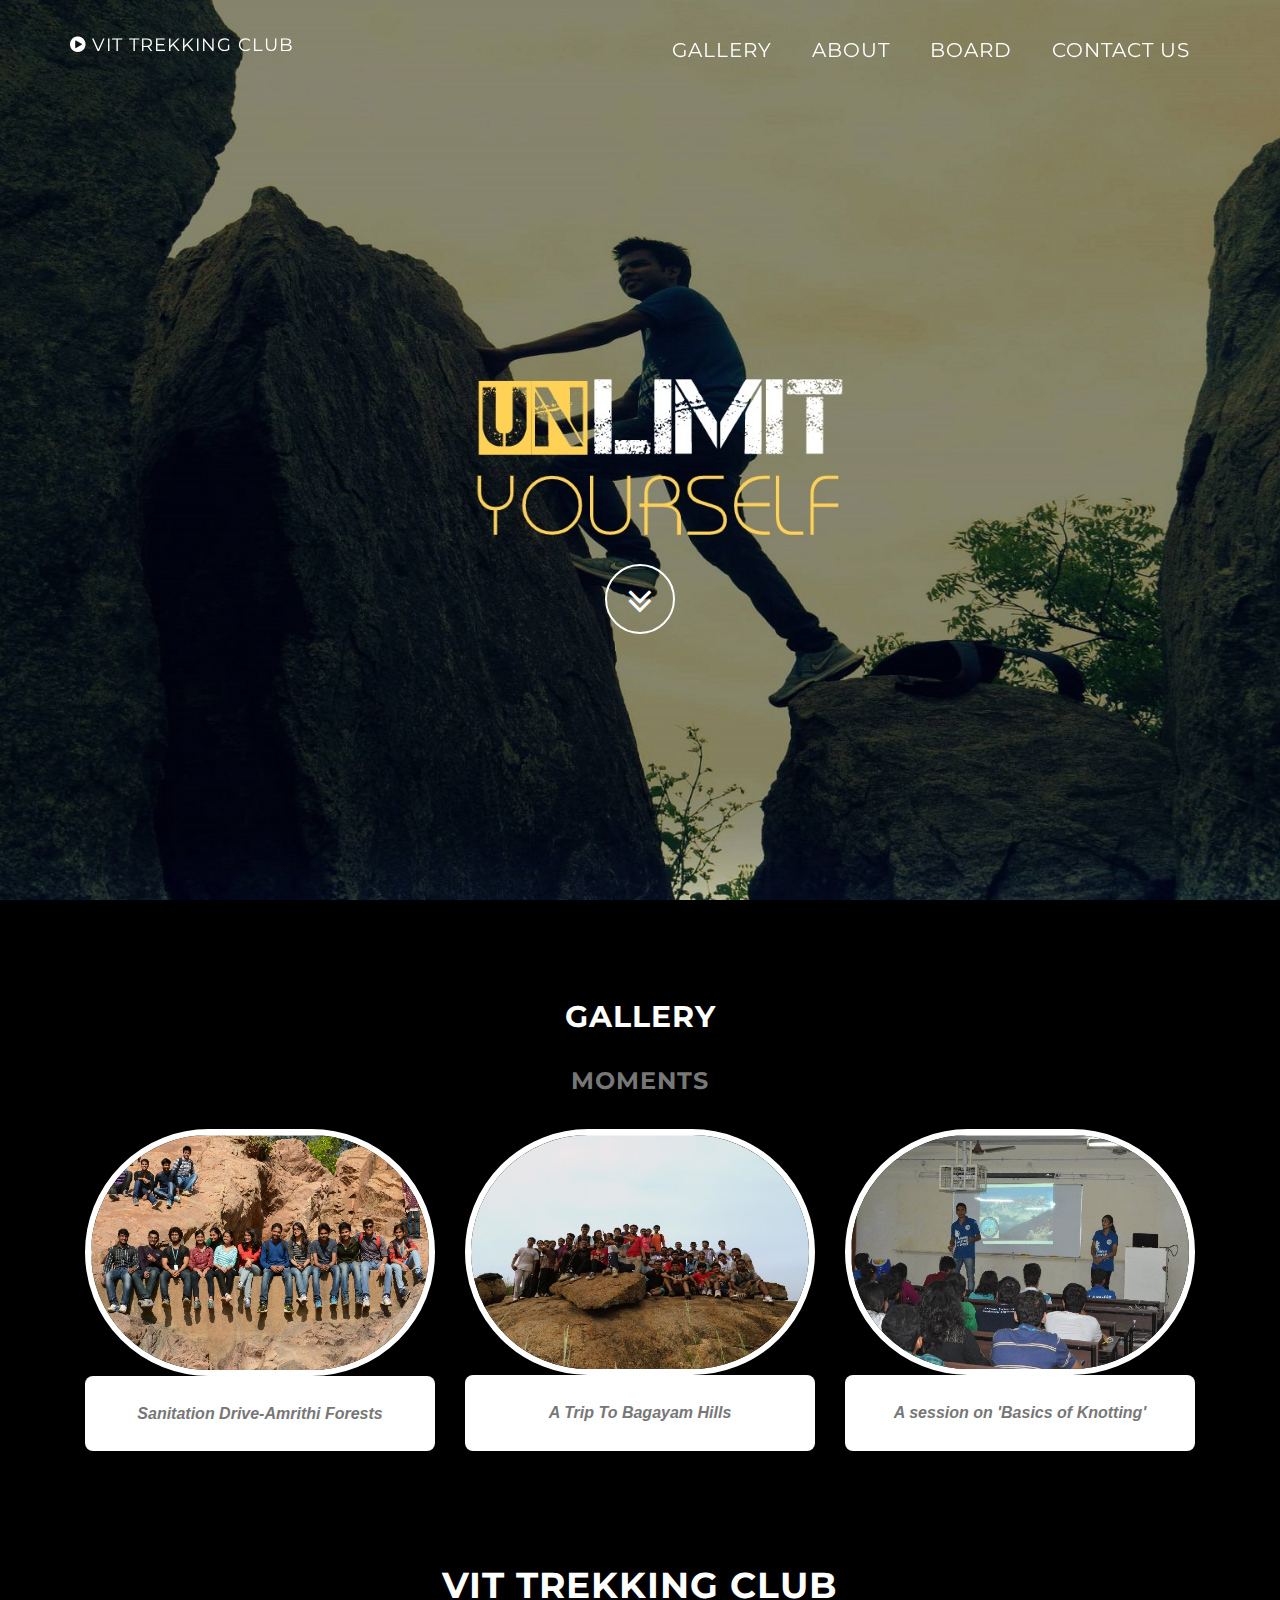
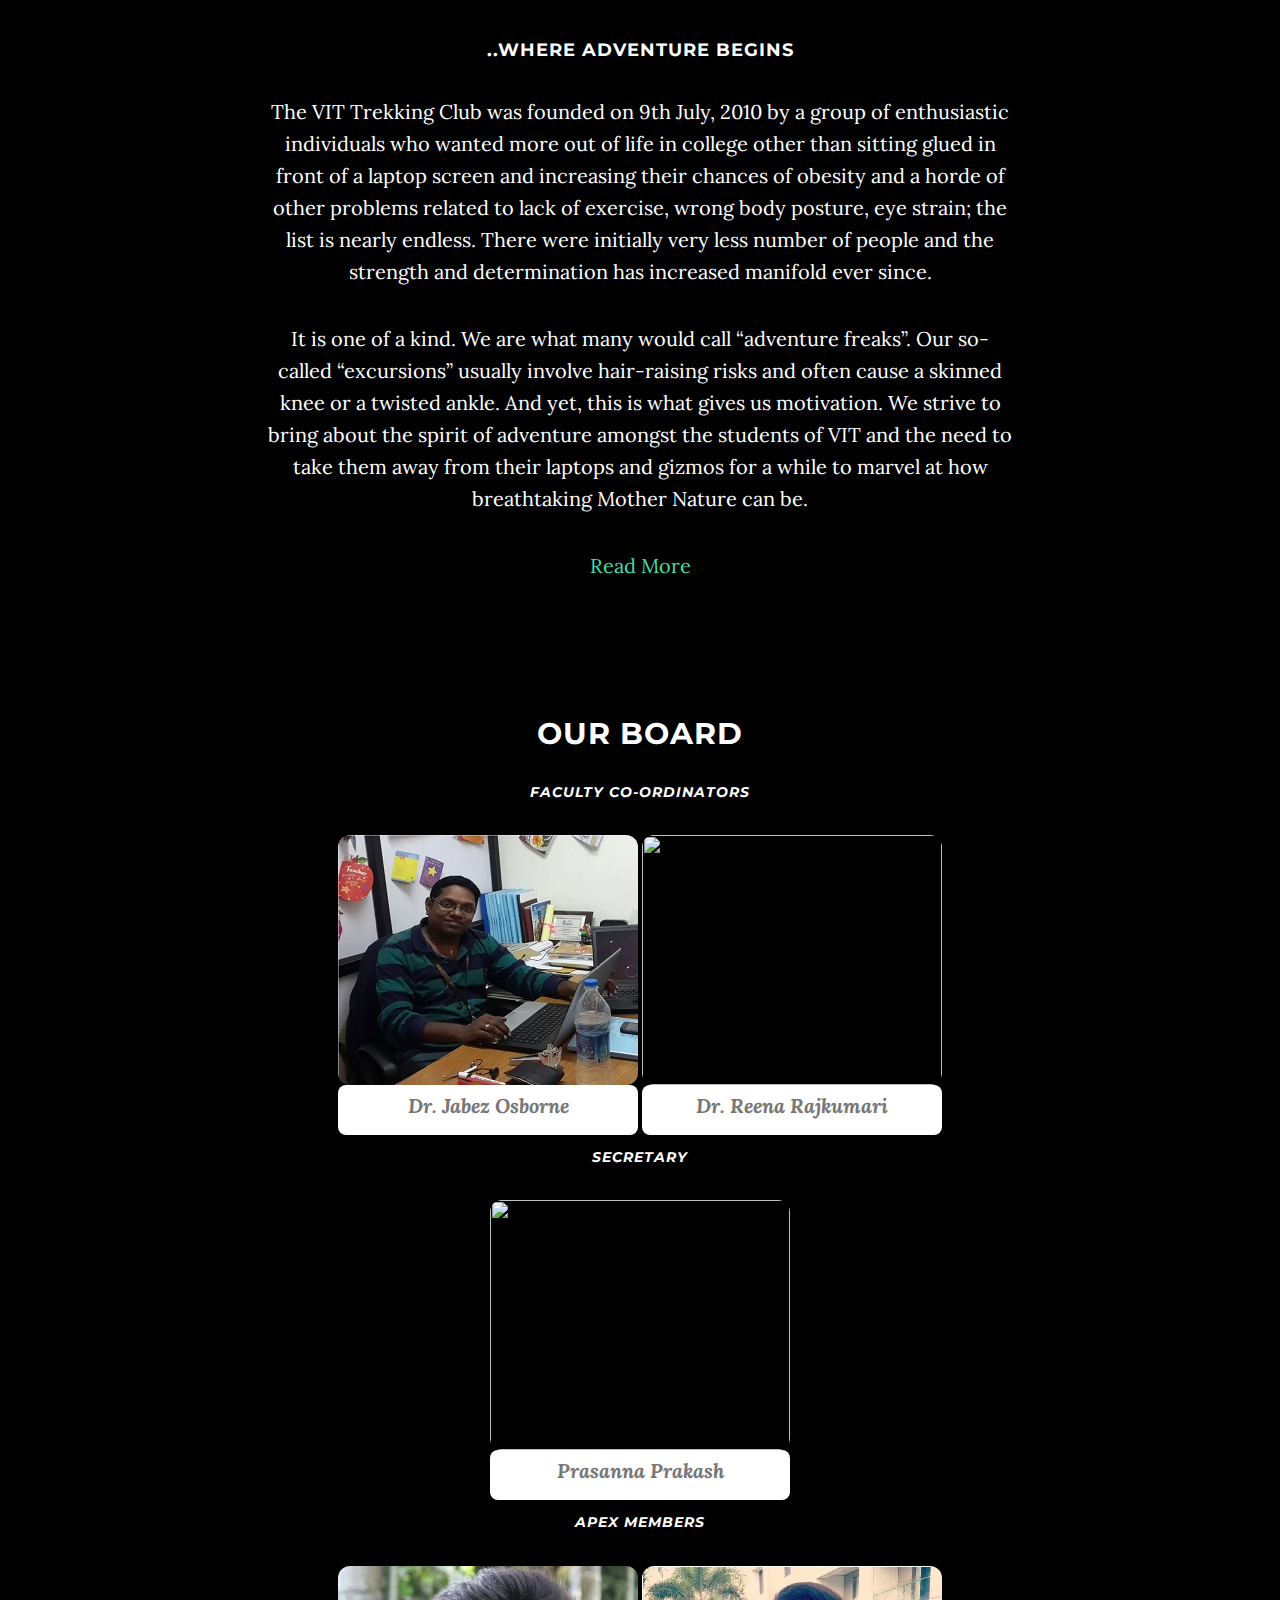
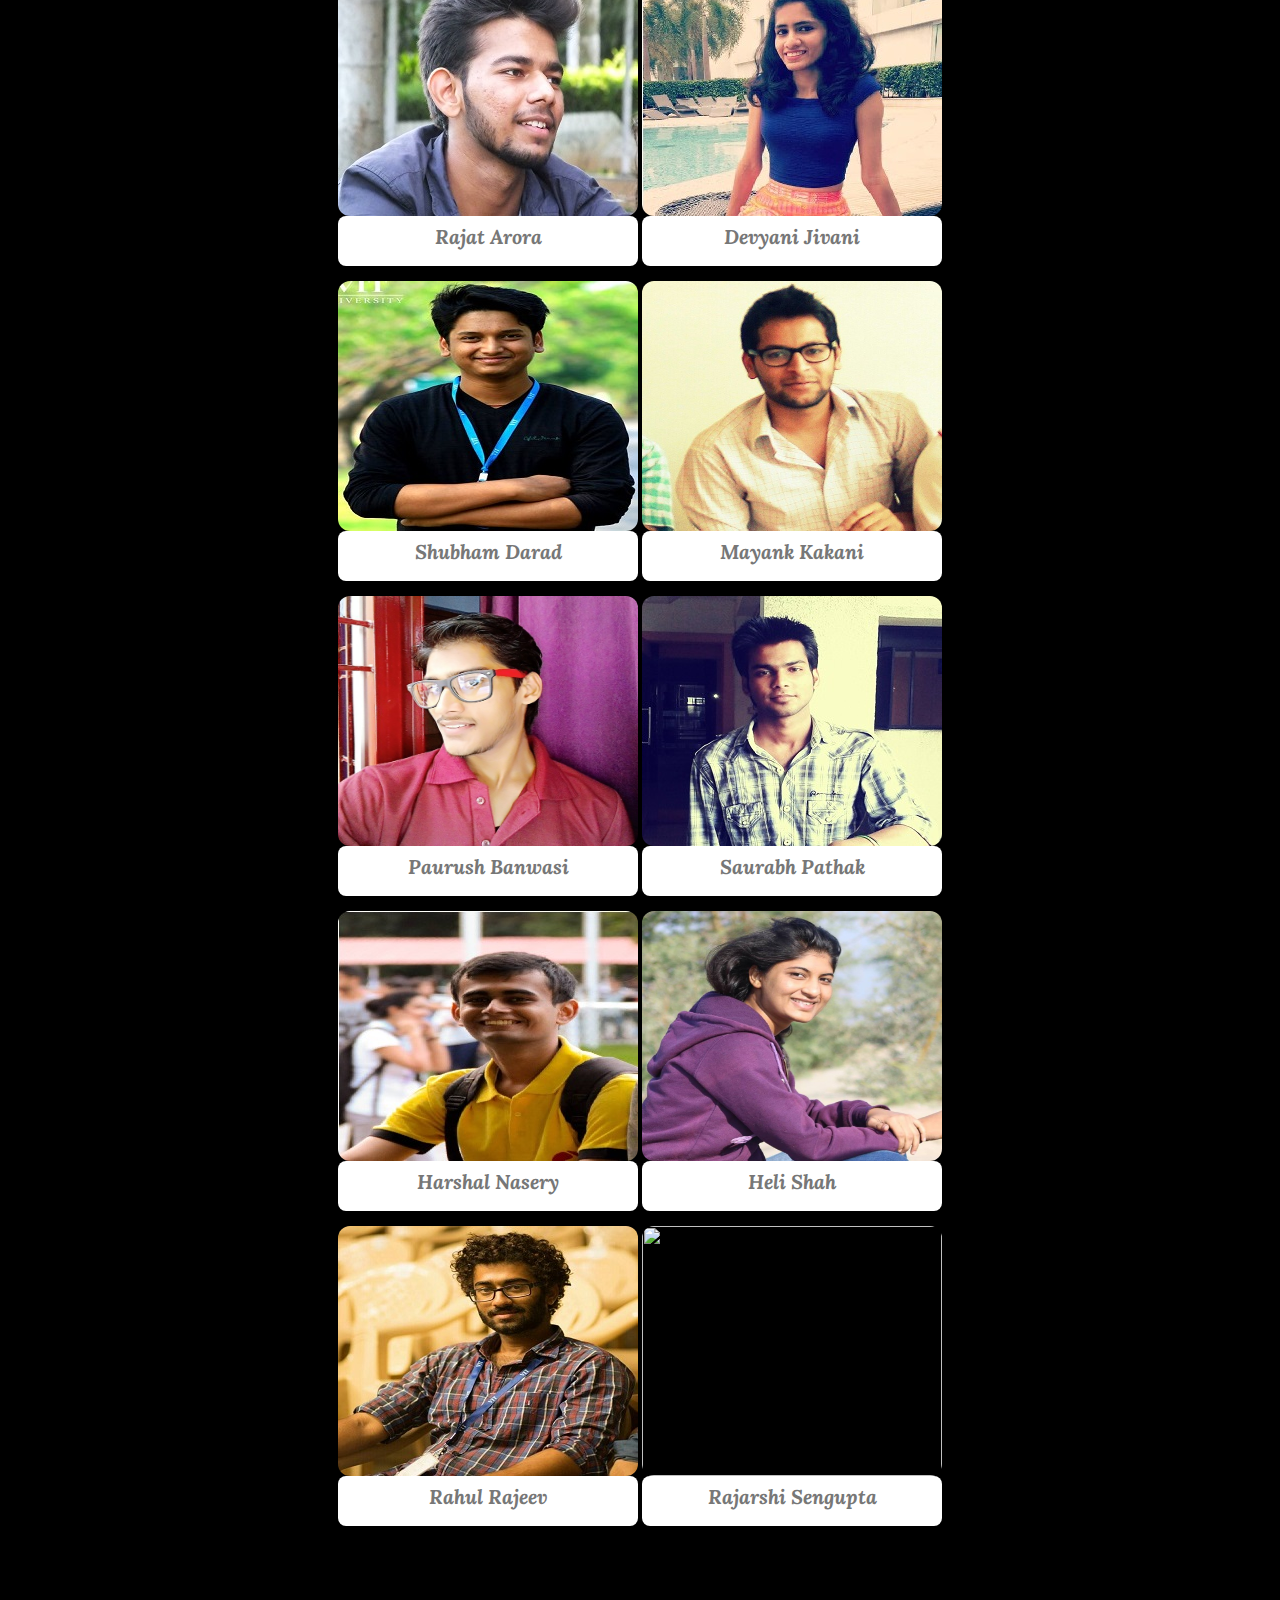
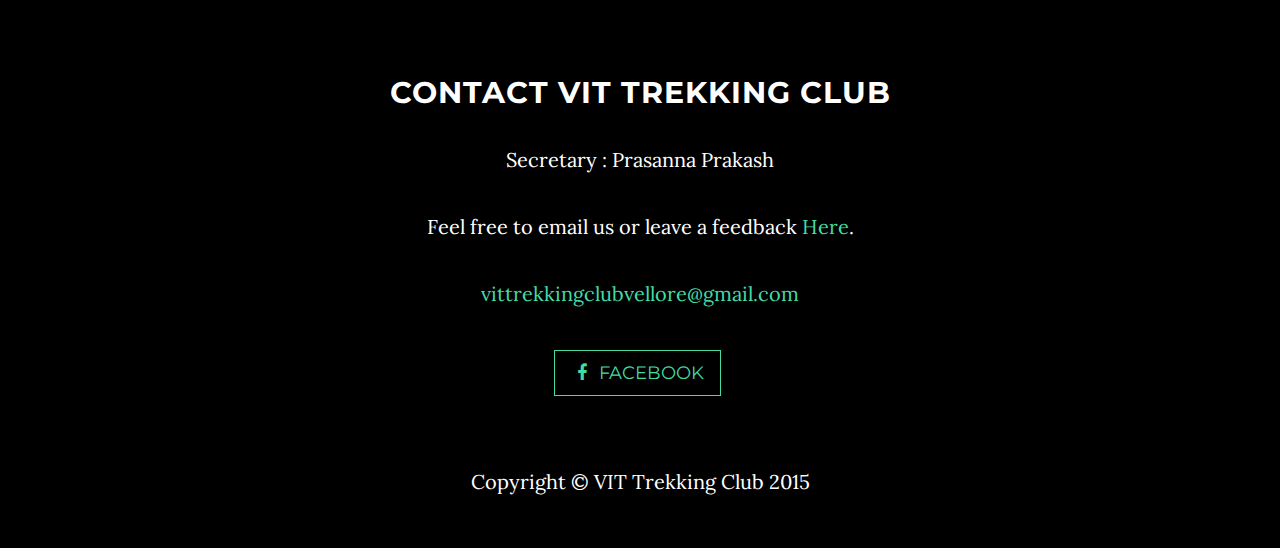
==== index.html @ b9c59d0a "removed cincopa added gallery.html" ====
<!DOCTYPE html>
                    <html lang="en">

                        <head>

                            <meta charset="utf-8">
                            <meta http-equiv="X-UA-Compatible" content="IE=edge">
                            <meta name="viewport" content="width=device-width, initial-scale=1">
                            <meta name="description" content="">
                            <meta name="author" content="Harshit Vaish">

                            <title>VIT Trekking Club</title>
                            <link rel="shortcut icon" href="/img/trek_icon.jpg">

                            <!-- Bootstrap Core CSS -->
                            <link href="css/bootstrap.min.css" rel="stylesheet">

                            <!-- Custom CSS -->
                            <link href="css/style.css" rel="stylesheet">
                            

                            <!-- Custom Fonts -->
                            <link href="font-awesome/css/font-awesome.min.css" rel="stylesheet" type="text/css">
                            <link href="http://fonts.googleapis.com/css?family=Lora:400,700,400italic,700italic" rel="stylesheet" type="text/css">
                            <link href="http://fonts.googleapis.com/css?family=Montserrat:400,700" rel="stylesheet" type="text/css">

                        </head>

                        <body id="page-top" data-spy="scroll" data-target="navbar-fixed-top">

                            <!-- Navigation -->
                            <nav class="navbar navbar-custom navbar-fixed-top" role="navigation">
                                <div class="container">
                                    <div class="navbar-header">
                                        <button type="button" class="navbar-toggle" data-toggle="collapse" data-target=".navbar-main-collapse">
                                            <i class="fa fa-bars"></i>
                                        </button>
                                        <a class="navbar-brand page-scroll" href="#page-top">
                                            <i class="fa fa-play-circle"></i>  <span class="light">VIT Trekking Club</span>
                                        </a>
                                    </div>

                                    <!-- Collect the nav links, forms, and other content for toggling -->
                                    <div class="collapse navbar-collapse navbar-right navbar-main-collapse">
                                        <ul class="nav navbar-nav">
                                            <!-- Hidden li included to remove active class from about link when scrolled up past about section -->
                                            <li class="hidden">
                                                <a href="#page-top"></a>
                                            </li>
                                            <li>
                                                <a class="page-scroll" href="#gallery">Gallery</a>
                                            </li>
                                            <li>
                                                <a class="page-scroll" href="#about">About</a>
                                            </li>
                                            <li>
                                                <a href="#board" class="page-scroll">Board</a>
                                            </li>
                                            <li>
                                                <a class="page-scroll" href="#contact">Contact Us</a>
                                            </li>
                                        </ul>
                                    </div>
                                    <!-- /.navbar-collapse -->
                                </div>
                                <!-- /.container -->
                            </nav>

                            <!-- Intro Header -->
                            <header class="intro">
                                <div class="intro-body">
                                    <div class="container">
                                        <div class="row">
                                            <div class="col-md-8 col-md-offset-2">
                                                <h3>&nbsp;</h3>
                                                <h1 class="brand-heading">&nbsp;</h1>
                                                <p class="intro-text">&nbsp;</p>

                                                <a href="#gallery" class="btn btn-circle page-scroll">
                                                    <i class="fa fa-angle-double-down animated"></i>
                                                </a>
                                            </div>
                                        </div>
                                    </div>
                                </div>
                            </header>

                            <!--Gallery Section-->
                            <section id="gallery" class="container content-section text-center">
                                <div class="row">
                                    <div class="container text-center">
                                        <div class="row">
                                            <div class="col-lg-12 text-center">
                                                <h2 class="section-heading">Gallery</h2>
                                                <h3 class="section-subheading text-muted">Moments</h3>
                                            </div>
                                        </div>
                                        <div>
                                            <div class="col-md-4 col-sm-6 gallery-item">
                                                <a href="#galleryModal1" class="gallery-link" data-toggle="modal">
                                                    <div class="gallery-hover">
                                                        <div class="gallery-hover-content">
                                                            <i class="glyphicon glyphicon-fullscreen fa-2x"></i>
                                                        </div>
                                                    </div>
                                                    <img src="img/gallery/sanitation1.jpg" class="img-responsive img"  alt="">
                                                </a>
                                                <div class="gallery-caption">
                                                    <p class="text-muted"><strong>Sanitation Drive-Amrithi Forests</strong></p>
                                                </div>
                                            </div>
                                            <div class="col-md-4 col-sm-6 gallery-item">
                                                <a href="#galleryModal2" class="gallery-link" data-toggle="modal">
                                                    <div class="gallery-hover">
                                                        <div class="gallery-hover-content">
                                                            <i class="glyphicon glyphicon-fullscreen fa-2x"></i>
                                                        </div>
                                                    </div>
                                                    <img src="img/gallery/bhagayam1.jpg" class="img-responsive img" alt="">
                                                </a>
                                                <div class="gallery-caption">
                                                    <p class="text-muted"><strong>A Trip To Bagayam Hills</strong></p>
                                                </div>
                                            </div>
                                            <div class="col-md-4 col-sm-6 gallery-item">
                                                <a href="#galleryModal3" class="gallery-link" data-toggle="modal">
                                                    <div class="gallery-hover">
                                                        <div class="gallery-hover-content">
                                                            <i class="glyphicon glyphicon-fullscreen fa-2x"></i>
                                                        </div>
                                                    </div>
                                                    <img src="img/gallery/bok1.jpg" class="img-responsive img" alt="">
                                                </a>
                                                <div class="gallery-caption">
                                                    <p class="text-muted"><strong>A session on 'Basics of Knotting'</strong></p>
                                                </div>
                                            </div>
                                        </div>
                                    </div>
                                </div>
                            </section>

                            <!-- About Section -->
                            <section id="about" class="container content-section text-center">
                                <div class="row">
                                    <div class="col-lg-8 col-lg-offset-2">
                                        <h1>VIT Trekking Club</h1><h4>..where Adventure Begins</h4>
                                        <p>The VIT Trekking Club was founded on 9th July, 2010 by a group of enthusiastic individuals who wanted more out of life in college other than sitting glued in front of a laptop screen and increasing their chances of obesity and a horde of other problems related to lack of exercise, wrong body posture, eye strain; the list is nearly endless. There were initially very less number of people and the strength and determination has increased manifold ever since.</p>
                                        <p>It is one of a kind. We are what many would call “adventure freaks”. Our so-called “excursions” usually involve hair-raising risks and often cause a skinned knee or a twisted ankle. And yet, this is what gives us motivation. We strive to bring about the spirit of adventure amongst the students of VIT and the need to take them away from their laptops and gizmos for a while to marvel at how breathtaking Mother Nature can be.</p>
                                        <p class="text-center"><a href="about.html">Read More</a></p>
                                        
                                    </div>
                                </div>
                            </section>

                            
                            <!--Board Section -->
                            <section id="board" class="container content-section text-center">
                                <div class="row">
                                    <div class="col-lg-8 col-lg-offset-2">
                                        <h2>Our Board</h2>
                                        <h5><em>FACULTY CO-ORDINATORS </em></h5>
                                        <div class="board">
                                            <img class="board_img" src="./img/Board/jabez_osborne.jpg" alt="">
                                            <div class="bhead">
                                                <p><em><strong>Dr. Jabez Osborne</strong></em></p>
                                            </div>
                                        </div>
                                        <div class="board">
                                        <img class="board_img" src="./img/Board/reena_rajkumari.jpg" alt="">
                                            <div class="bhead">
                                                <p><em><strong>Dr. Reena Rajkumari</strong></em></p>
                                            </div>
                                        </div>
                                        <h5><em>Secretary</em></h5>
                                        <div class="board">
                                        <img class="board_img" src="./img/Board/reena_rajkumari.jpg" alt="">
                                            <div class="bhead">
                                                <p><em><strong>Prasanna Prakash</strong></em></p>
                                            </div>
                                        </div>
                                        <h5><em>Apex Members</em></h5>
                                        <div class="board">
                                        <img class="board_img" src="./img/Board/rajat_arora.jpg" alt="">
                                            <div class="bhead">
                                                <p><em><strong>Rajat Arora</strong></em></p>
                                            </div>
                                            
                                        </div>
                                        <div class="board">
                                        <img class="board_img" src="./img/Board/devyani_jivani.jpg" alt="">
                                            <div class="bhead">
                                                <p><em><strong>Devyani Jivani</strong></em></p>
                                            </div>
                                        </div>
                                        <div class="board">
                                        <img class="board_img" src="./img/Board/shubham_darad.jpg" alt="">
                                            <div class="bhead">
                                                <p><em><strong>Shubham Darad</strong></em></p>
                                            </div>
                                        </div>
                                        <div class="board">
                                        <img class="board_img" src="./img/Board/mayank_kakani.jpg" alt="">
                                            <div class="bhead">
                                                <p><em><strong>Mayank Kakani</strong></em></p>
                                            </div>
                                        </div>
                                        <div class="board">
                                        <img class="board_img" src="./img/Board/paurush_banwasi.jpg" alt="">
                                            <div class="bhead">
                                                <p><em><strong>Paurush Banwasi</strong></em></p>
                                            </div>
                                        </div>
                                        <div class="board">
                                        <img class="board_img" src="./img/Board/saurabh_pathak.jpg" alt="">
                                            <div class="bhead">
                                                <p><em><strong>Saurabh Pathak</strong></em></p>
                                            </div>
                                        </div>
                                        <div class="board">
                                        <img class="board_img" src="./img/Board/harshal_nasery.jpg" alt="">
                                            <div class="bhead">
                                                <p><em><strong>Harshal Nasery</strong></em></p>
                                            </div>
                                        </div>
                                        <div class="board">
                                        <img class="board_img" src="./img/Board/heli_shah.jpg" alt="">
                                            <div class="bhead">
                                                <p><em><strong>Heli Shah</strong></em></p>
                                            </div>
                                        </div>
                                        <div class="board">
                                        <img class="board_img" src="./img/Board/rahul_rajeev.jpg" alt="">
                                            <div class="bhead">
                                            
                                                <p><em><strong>Rahul Rajeev</strong></em></p>
                                            </div>
                                        </div>
                                        <div class="board">
                                        <img class="board_img" src="./img/Board/rajarshi_sengupta.jpg" alt="">
                                            <div class="bhead">
                                                <p><em><strong>Rajarshi Sengupta</strong></em></p>
                                            </div>
                                        </div>
                                        <p>

                                        </p>
                                    </div>
                                </div>
                            </section>

                            <!-- Contact Section -->
                            <section id="contact" class="container content-section text-center">
                                <div class="row">
                                    <div class="col-lg-8 col-lg-offset-2">
                                        <h2>Contact VIT Trekking Club</h2>
                                        <p>Secretary : Prasanna Prakash</p>
                                        <!--<p>Phone No. : +919788747999</p>-->
                                        <p></p>
                                        <p></p>
                                        <p>Feel free to email us or leave a feedback <a data-toggle="modal" href="#myModal">Here</a>.</p>

                                        <!-- Trigger the modal with a button -->
                                        
                                        <p><a href="mailto:vittrekkingclubvellore@gmail.com">vittrekkingclubvellore@gmail.com</a>
                                        </p>
                                        <ul class="list-inline banner-social-buttons">
                                            <li>
                                                <a href="https://www.facebook.com/VitTrekkingClub" target="_blank" class="btn btn-default btn-lg"><i class="fa fa-facebook fa-fw"></i> <span class="network-name">Facebook</span></a>
                                            </li>
                                        </ul>
                                    </div>
                                </div>
                            </section>

                            <!--MODALS-->


                            <!-- Modal For FeedBack-->
                            <div id="myModal" class="modal fade" role="dialog">
                                            <div class="modal-dialog modal-lg">
                                                <!-- Modal content-->
                                                <div class="modal-content">
                                                    <div class="modal-header mod1">
                                                        <button type="button" class="close close1" data-dismiss="modal">&times;</button>
                                                        <h4 class="modal-title">Feedback</h4>
                                                    </div>
                                                    <div class="modal-body mod1">
                                                        <p>Please Provide Your Valuable Feedback.</p>
                                                        <form name="sentMessage" id="contactForm" novalidate>
                                                            <div class="form-group container">
                                                                <input type="text" class="form-control feed" placeholder="Name *" id="name" required data-validation-required-message="Please enter your name.">
                                                                <p class="help-block text-danger"></p>
                                                            </div>  
                                                            <div class="form-group container">
                                                                <input type="text" class="form-control feed" placeholder="Register Number *" id="regno" required data-validation-required-message="Please enter your Register Number.">
                                                                <p class="help-block text-danger"></p>
                                                            </div>
                                                            <div class="form-group container">
                                                                <input type="email" class="form-control feed" placeholder="Email *" id="email" required data-validation-required-message="Please enter your email address.">
                                                                <p class="help-block text-danger"></p>
                                                            </div>
                                                            <div class="form-group container">
                                                                <input type="tel" class="form-control feed" placeholder="Phone *" id="phone" required data-validation-required-message="Please enter your phone number.">
                                                                <p class="help-block text-danger"></p>
                                                            </div>
                                                            <div class="form-group container">
                                                                <textarea type="text" class="form-control feed" placeholder="Feedback (max. 500 chars) *" id="feed" required data-validation-required-message="Please enter your Feedback."></textarea>
                                                                <p class="help-block text-danger"></p>
                                                            </div>
                                                            <div class="clearfix"></div>
                                                            <div id="success"></div>

                                                            <button type="submit" id="sub" class="btn btn-info btn-lg btn-default">Submit</button>
                                                        </form>
                                                    </div>
                                                    <div class="modal-footer  mod1">
                                                        <button type="button" class="btn btn-default" data-dismiss="modal">Close</button>
                                                    </div>
                                                </div>
                                            </div>
                            </div>

                            <!-- Modal For Core Registration-->
                            <div id="myModalCore" class="modal fade" role="dialog">
                                            <div class="modal-dialog modal-lg">
                                                <!-- Modal content-->
                                                <div class="modal-content">
                                                    <div class="modal-header mod1">
                                                        <button type="button" class="close close1" data-dismiss="modal">&times;</button>
                                                        <h4 class="modal-title">Registration</h4>
                                                    </div>
                                                    <div class="modal-body mod1">
                                                        <p>Please Provide Your Details.</p>
                                                        <form name="sentMessage" id="contactForm" novalidate >
                                                            <div class="form-group container">
                                                                <input type="text" class="form-control feed" placeholder="Name *" id="name" required data-validation-required-message="Please enter your name.">
                                                                <p class="help-block text-danger"></p>
                                                            </div>  
                                                            <div class="form-group container">
                                                                <input type="text" class="form-control feed" placeholder="Register Number *" id="regno" required data-validation-required-message="Please enter your Register Number.">
                                                                <p class="help-block text-danger"></p>
                                                            </div>
                                                            <div class="form-group container">
                                                                <input type="email" class="form-control feed" placeholder="Email *" id="email" required data-validation-required-message="Please enter your email address.">
                                                                <p class="help-block text-danger"></p>
                                                            </div>
                                                            <div class="form-group container">
                                                                <input type="tel" class="form-control feed" placeholder="Phone *" id="phone" required data-validation-required-message="Please enter your phone number.">
                                                                <p class="help-block text-danger"></p>
                                                            </div>
                                                            <div class="clearfix">
                                                                
                                                            </div>
                                                            <div id="success">
                                                                
                                                            </div>

                                                            <div class="text-center">
                                                                <button type="submit" id="sub" class="btn btn-info btn-lg btn-default">Submit</button>
                                                            </div>
                                                        </form>
                                                    </div>
                                                    <div class="modal-footer  mod1">
                                                        <button type="button" class="btn btn-default" data-dismiss="modal">Close</button>
                                                    </div>
                                                </div>
                                            </div>
                            </div>
                        

                            <!--Gallery Modals-->
                            <!-- gallery Modal 1 -->
                            <div class="gallery-modal modal fade" id="galleryModal1" tabindex="-1" role="dialog" aria-hidden="true">
                                <div class="modal-content">
                                    <div class="close-modal" data-dismiss="modal">
                                        <div class="lr">
                                            <div class="rl">
                                            </div>
                                        </div>
                                    </div>
                                    <div class="container">
                                        <div class="row">
                                            <div>
                                                <h2 class="h">Sanitation Drive-Amrithi Forests</h2>


                                            </div>
                                        </div>
                                    </div>
                                </div>
                            </div>
                                                

                            <!-- gallery Modal 2 -->
                            <div class="gallery-modal modal fade" id="galleryModal2" tabindex="-1" role="dialog" aria-hidden="true">
                                <div class="modal-content">
                                    <div class="close-modal" data-dismiss="modal">
                                        <div class="lr">
                                            <div class="rl">
                                            </div>
                                        </div>
                                    </div>
                                    <div class="container">
                                        <div class="row">
                                            <div class="modal-body">
                                                <h2 class="h">A Trip To Bagayam Hills</h2>
                                                    
                                            </div>                                    
                                        </div>
                                    </div>
                                </div>
                            </div>

                            <!--gallery Modal 3 -->
                            <div class="gallery-modal modal fade" id="galleryModal3" tabindex="-1" role="dialog" aria-hidden="true">
                                <div class="modal-content">
                                    <div class="close-modal" data-dismiss="modal">
                                        <div class="lr">
                                            <div class="rl">
                                            </div>
                                        </div>
                                    </div>
                                    <div class="container">
                                        <div class="row">
                                            <div>
                                                <h2 class="h">Basics of Knotting</h2>
                                                
                                    	   </div>
                                	   </div>
                                    </div>
                                </div>
                            </div>
                           

                            <!-- Footer -->
                            <footer>
                                <div class="container text-center">
                                    <p>Copyright &copy; VIT Trekking Club 2015</p>
                                </div>
                            </footer>


                            <script src="js/jquery.js"></script>
                            <script src="js/bootstrap.min.js"></script>
                            <script src="js/jquery.easing.min.js"></script>
                            <script src="js/contact_me.js"></script>
                            <script src="js/jqBootstrapValidation.js"></script>
                            
                            <script>
                                $('.carousel').carousel({
                                interval: 3000 //changes the speed
                                })
                            </script>

                            
                        </body>
                    
                    </html>
---- css/style.css ----
body {
    width: 100%;
    height: 100%;
    font-family: Lora,"Helvetica Neue",Helvetica,Arial,sans-serif;
    color: #fff;
    background-color: #000;
}
.board {
    display: inline-block;
    height: 300px;
    width:300px;
    /*padding: 0px 20px 0px 20px;*/
    right: 0;
    margin: 0 0 15px;
    border-radius: 8px;
}
.board_img {
    height: 250px;
    width:300px;
    border-radius: 12px;
    
}
.board .bhead {
    margin: 0 auto;
    padding: 5px 0 5px 0;
    height:50px;
    width: 300px;
    text-align: center;
    background-color: #ffffff;
    color:#777777;
    border-radius: 8px;
}
.h {
    color:black;
}

label, li {
    display: block;
    padding: 5px;
    font-size: 1.4em;
    color: #e3f1fa;
}
fieldset {
    margin: 115px auto;
    width: 400px;
    padding: 8px 15px 15px 15px;
    border: 1px solid white;
    display: block; /* IE 7 Requires This */
    }
    legend {
        padding: 4px 6px 4px 6px;
        border: 1px solid white;
        font-size: 2.0em;
        color: #e3f1fa;
        font-style: italic;
    }
ul { list-style: none; margin-bottom: 15px;}
.results-bar {
    padding: 10px;
    color: white;
    background: url(images/result-bar-bg.png) left center;
    white-space: nowrap;
}
span.total-votes {
    font-size: 2.6em;
}

.spotlight{
    color: #96959E;
}
#selection{
    /*background-color: blue;
    color : black;*/
    border-radius: 20px;
    width: 70%;
    animation-duration: 2100ms;
    animation-name: blink;
    animation-iteration-count: infinite;
    animation-direction: alternate;
}

@keyframes blink {
  0% {
    opacity: 1;
  }

  25% {
    
    opacity: 0;
  }

  50% {
    opacity: 1;
    
  }

  75% {
   opacity: 0;
   
 }

 100% {
   opacity: 1;
 }
}

#RegLink{
    color: red;
}

.mod1 {
    background-color: #000;

}
.close1 {
    color: red;
}

.img {
    border: 6px solid #fff;
    -moz-border-radius: 50px; 
    -webkit-border-radius: 30px; 
    border-radius: 250px;
}
.feed {
    border:2px solid #456879;
    border-radius:10px;
    height: 40px;
    width: 74%;
    background-color: black;
    
}
.feed[id=feed] {
    border:2px solid #456879;
    border-radius:10px;
    height: 100px;
    width: 70%;
    background-color: black;
    

}



html {
    width: 100%;
    height: 100%;
}

h1,
h2,
h3,
h4,
h5,
h6 {
    margin: 0 0 35px;
    text-transform: uppercase;
    font-family: Montserrat,"Helvetica Neue",Helvetica,Arial,sans-serif;
    font-weight: 700;
    letter-spacing: 1px;
}

p {
    margin: 0 0 25px;
    font-size: 18px;
    line-height: 1.5;
}

@media(min-width:768px) {
    p {
        margin: 0 0 35px;
        font-size: 20px;
        line-height: 1.6;
    }
}
#gallery .gallery-item {
    right: 0;
    margin: 0 0 15px;
    border-radius: 8px;
}

#gallery .gallery-item .gallery-link {
    display: block;
    position: relative;
    margin: 0 auto;
    max-width: 400px;
    border-radius: 8px;
}

#gallery .gallery-item .gallery-link .gallery-hover {
    position: absolute;
    width: 100%;
    height: 100%;
    border-radius: 250px;
    opacity: 0;
    background: rgba(254,209,54,.9);
    -webkit-transition: all ease .5s;
    -moz-transition: all ease .5s;
    transition: all ease .5s;
}

#gallery .gallery-item .gallery-link .gallery-hover:hover {
    opacity: 1;
}
.gallery-modal .modal-content {
    padding: 100px 0;
    min-height: 100%;
    border: 0;
    border-radius: 0;
    text-align: center;
    background-clip: border-box;
    -webkit-box-shadow: none;
    box-shadow: none;
}

.gallery-modal .modal-content h2 {
    margin-bottom: 15px;
    font-size: 3em;
}

.gallery-modal .modal-content p {
    margin-bottom: 30px;
}

.gallery-modal .modal-content p.item-intro {
    margin: 20px 0 30px;
    font-family: "Droid Serif","Helvetica Neue",Helvetica,Arial,sans-serif;
    font-size: 16px;
    font-style: italic;
}

.gallery-modal .modal-content ul.list-inline {
    margin-top: 0;
    margin-bottom: 30px;
}

.gallery-modal .modal-content img {
    margin-bottom: 30px;
}

.gallery-modal .close-modal {
    position: absolute;
    top: 25px;
    right: 25px;
    width: 75px;
    height: 50px;
    background-color: transparent;
    cursor: pointer;
}

.gallery-modal .close-modal:hover {
    opacity: .3;
}

.gallery-modal .close-modal .lr {
    z-index: 1051;
    width: 1px;
    height: 50px;
    margin-left: 35px;
    background-color: #222;
    -webkit-transform: rotate(45deg);
    -ms-transform: rotate(45deg);
    transform: rotate(45deg);
}

.gallery-modal .close-modal .lr .rl {
    z-index: 1052;
    width: 1px;
    height: 50px;
    background-color: #222;
    -webkit-transform: rotate(90deg);
    -ms-transform: rotate(90deg);
    transform: rotate(90deg);
}

.gallery-modal .modal-backdrop {
    display: none;
    opacity: 0;
}


#gallery .gallery-item .gallery-link .gallery-hover .gallery-hover-content {
    position: absolute;
    top: 50%;
    width: 100%;
    height: 20px;
    margin-top: -12px;
    text-align: center;
    font-size: 20px;
    color: #fff;
}

#gallery .gallery-item .gallery-link .gallery-hover .gallery-hover-content i {
    margin-top: -12px;
}

#gallery .gallery-item .gallery-link .gallery-hover .gallery-hover-content h3,
#gallery .gallery-item .gallery-link .gallery-hover .gallery-hover-content h4 {
    margin: 0;
}

#gallery .gallery-item .gallery-caption {
    margin: 0 auto;
    padding: 25px;
    max-width: 400px;
    text-align: center;
    background-color: #fff;
    border-radius: 8px;
}

#gallery .gallery-item .gallery-caption h4 {
    margin: 0;
    text-transform: none;
}

#gallery .gallery-item .gallery-caption p {
    margin: 0;
    font-family: "Droid Serif","Helvetica Neue",Helvetica,Arial,sans-serif;
    font-size: 16px;
    font-style: italic;
}

#gallery * {
    z-index: 2;
}


a {
    color: #42dca3;
    -webkit-transition: all .2s ease-in-out;
    -moz-transition: all .2s ease-in-out;
    transition: all .2s ease-in-out;
}

a:hover,
a:focus {
    text-decoration: none;
    color: #1d9b6c;
}

.light {
    font-weight: 400;
}

.navbar-custom {
    margin-bottom: 0;
    border-bottom: 1px solid rgba(255,255,255,.3);
    text-transform: uppercase;
    font-family: Montserrat,"Helvetica Neue",Helvetica,Arial,sans-serif;
    background-color: #000;
}

.navbar-custom .navbar-brand {
    font-weight: 700;
}

.navbar-custom .navbar-brand:focus {
    outline: 0;
}

.navbar-custom .navbar-brand .navbar-toggle {
    padding: 4px 6px;
    font-size: 16px;
    color: #fff;
}

.navbar-custom .navbar-brand .navbar-toggle:focus,
.navbar-custom .navbar-brand .navbar-toggle:active {
    outline: 0;
}

.navbar-custom a {
    color: #fff;
}

.navbar-custom .nav li a {
    -webkit-transition: background .3s ease-in-out;
    -moz-transition: background .3s ease-in-out;
    transition: background .3s ease-in-out;
}

.navbar-custom .nav li a:hover {
    outline: 0;
    color: rgba(255,255,255,.8);
    background-color: transparent;
}

.navbar-custom .nav li a:focus,
.navbar-custom .nav li a:active {
    outline: 0;
    background-color: transparent;
}

.navbar-custom .nav li.active {
    outline: 0;
}

.navbar-custom .nav li.active a {
    background-color: rgba(255,255,255,.3);
}

.navbar-custom .nav li.active a:hover {
    color: #fff;
}

@media(min-width:768px) {
    .navbar-custom {
        padding: 20px 0;
        border-bottom: 0;
        letter-spacing: 1px;
        background: 0 0;
        -webkit-transition: background .5s ease-in-out,padding .5s ease-in-out;
        -moz-transition: background .5s ease-in-out,padding .5s ease-in-out;
        transition: background .5s ease-in-out,padding .5s ease-in-out;
    }

    .navbar-custom.top-nav-collapse {
        padding: 0;
        border-bottom: 1px solid rgba(255,255,255,.3);
        background: #000;
    }
}

.intro {
    display: table;
    width: 100%;
    height: auto;
    padding: 100px 0;
    text-align: center;
    color: #fff;
    background: url(../img/bg.jpg) no-repeat bottom center scroll;
    background-color: #000;
    -webkit-background-size: cover;
    -moz-background-size: cover;
    background-size: cover;
    -o-background-size: cover;
}

.intro .intro-body {
    display: table-cell;
    vertical-align: middle;
}

.intro .intro-body .brand-heading {
    font-size: 40px;
}

.intro .intro-body .intro-text {
    font-size: 18px;
}

@media(min-width:768px) {
    .intro {
        height: 100%;
        padding: 0;
    }

    .intro .intro-body .brand-heading {
        font-size: 100px;
    }

    .intro .intro-body .intro-text {
        font-size: 26px;
    }
}

.btn-circle {
    width: 70px;
    height: 70px;
    margin-top: 15px;
    padding: 7px 16px;
    border: 2px solid #fff;
    border-radius: 100%!important;
    font-size: 40px;
    color: #fff;
    background: 0 0;
    -webkit-transition: background .3s ease-in-out;
    -moz-transition: background .3s ease-in-out;
    transition: background .3s ease-in-out;
}

.btn-circle:hover,
.btn-circle:focus {
    outline: 0;
    color: #fff;
    background: rgba(255,255,255,.1);
}

.btn-circle i.animated {
    -webkit-transition-property: -webkit-transform;
    -webkit-transition-duration: 1s;
    -moz-transition-property: -moz-transform;
    -moz-transition-duration: 1s;
}

.btn-circle:hover i.animated {
    -webkit-animation-name: pulse;
    -moz-animation-name: pulse;
    -webkit-animation-duration: 1.5s;
    -moz-animation-duration: 1.5s;
    -webkit-animation-iteration-count: infinite;
    -moz-animation-iteration-count: infinite;
    -webkit-animation-timing-function: linear;
    -moz-animation-timing-function: linear;
}

@-webkit-keyframes pulse {    
    0% {
        -webkit-transform: scale(1);
        transform: scale(1);
    }

    50% {
        -webkit-transform: scale(1.2);
        transform: scale(1.2);
    }

    100% {
        -webkit-transform: scale(1);
        transform: scale(1);
    }
}

@-moz-keyframes pulse {    
    0% {
        -moz-transform: scale(1);
        transform: scale(1);
    }

    50% {
        -moz-transform: scale(1.2);
        transform: scale(1.2);
    }

    100% {
        -moz-transform: scale(1);
        transform: scale(1);
    }
}

.content-section {
    padding-top: 100px;
}

.events-section {
    width: 100%;
    padding: 50px 0;
    color: #fff;
    background: url(../img/events.jpg) no-repeat center center scroll;
    background-color: #000;
    -webkit-background-size: cover;
    -moz-background-size: cover;
    background-size: cover;
    -o-background-size: cover;
}

#map {
    width: 100%;
    height: 200px;
    margin-top: 100px;
}

@media(min-width:767px) {
    .content-section {
        /*padding-top: 250px;*/
    }

    .events-section {
        padding: 100px 0;
    }

    #map {
        height: 400px;
        margin-top: 250px;
    }
}

.btn {
    border-radius: 0;
    text-transform: uppercase;
    font-family: Montserrat,"Helvetica Neue",Helvetica,Arial,sans-serif;
    font-weight: 400;
    -webkit-transition: all .3s ease-in-out;
    -moz-transition: all .3s ease-in-out;
    transition: all .3s ease-in-out;
}

.btn-default {
    border: 1px solid #42dca3;
    color: #42dca3;
    background-color: transparent;
}

.btn-default:hover,
.btn-default:focus {
    border: 1px solid #42dca3;
    outline: 0;
    color: #000;
    background-color: #42dca3;
}

ul.banner-social-buttons {
    margin-top: 0;
}

@media(max-width:1199px) {
    ul.banner-social-buttons {
        margin-top: 15px;
    }
}

@media(max-width:767px) {
    ul.banner-social-buttons li {
        display: block;
        margin-bottom: 20px;
        padding: 0;
    }

    ul.banner-social-buttons li:last-child {
        margin-bottom: 0;
    }
}

footer {
    padding: 50px 0;
}

footer p {
    margin: 0;
}

::-moz-selection {
    text-shadow: none;
    background: #fcfcfc;
    background: rgba(255,255,255,.2);
}

::selection {
    text-shadow: none;
    background: #fcfcfc;
    background: rgba(255,255,255,.2);
}

img::selection {
    background: 0 0;
}

img::-moz-selection {
    background: 0 0;
}

body {
    webkit-tap-highlight-color: rgba(255,255,255,.2);
}
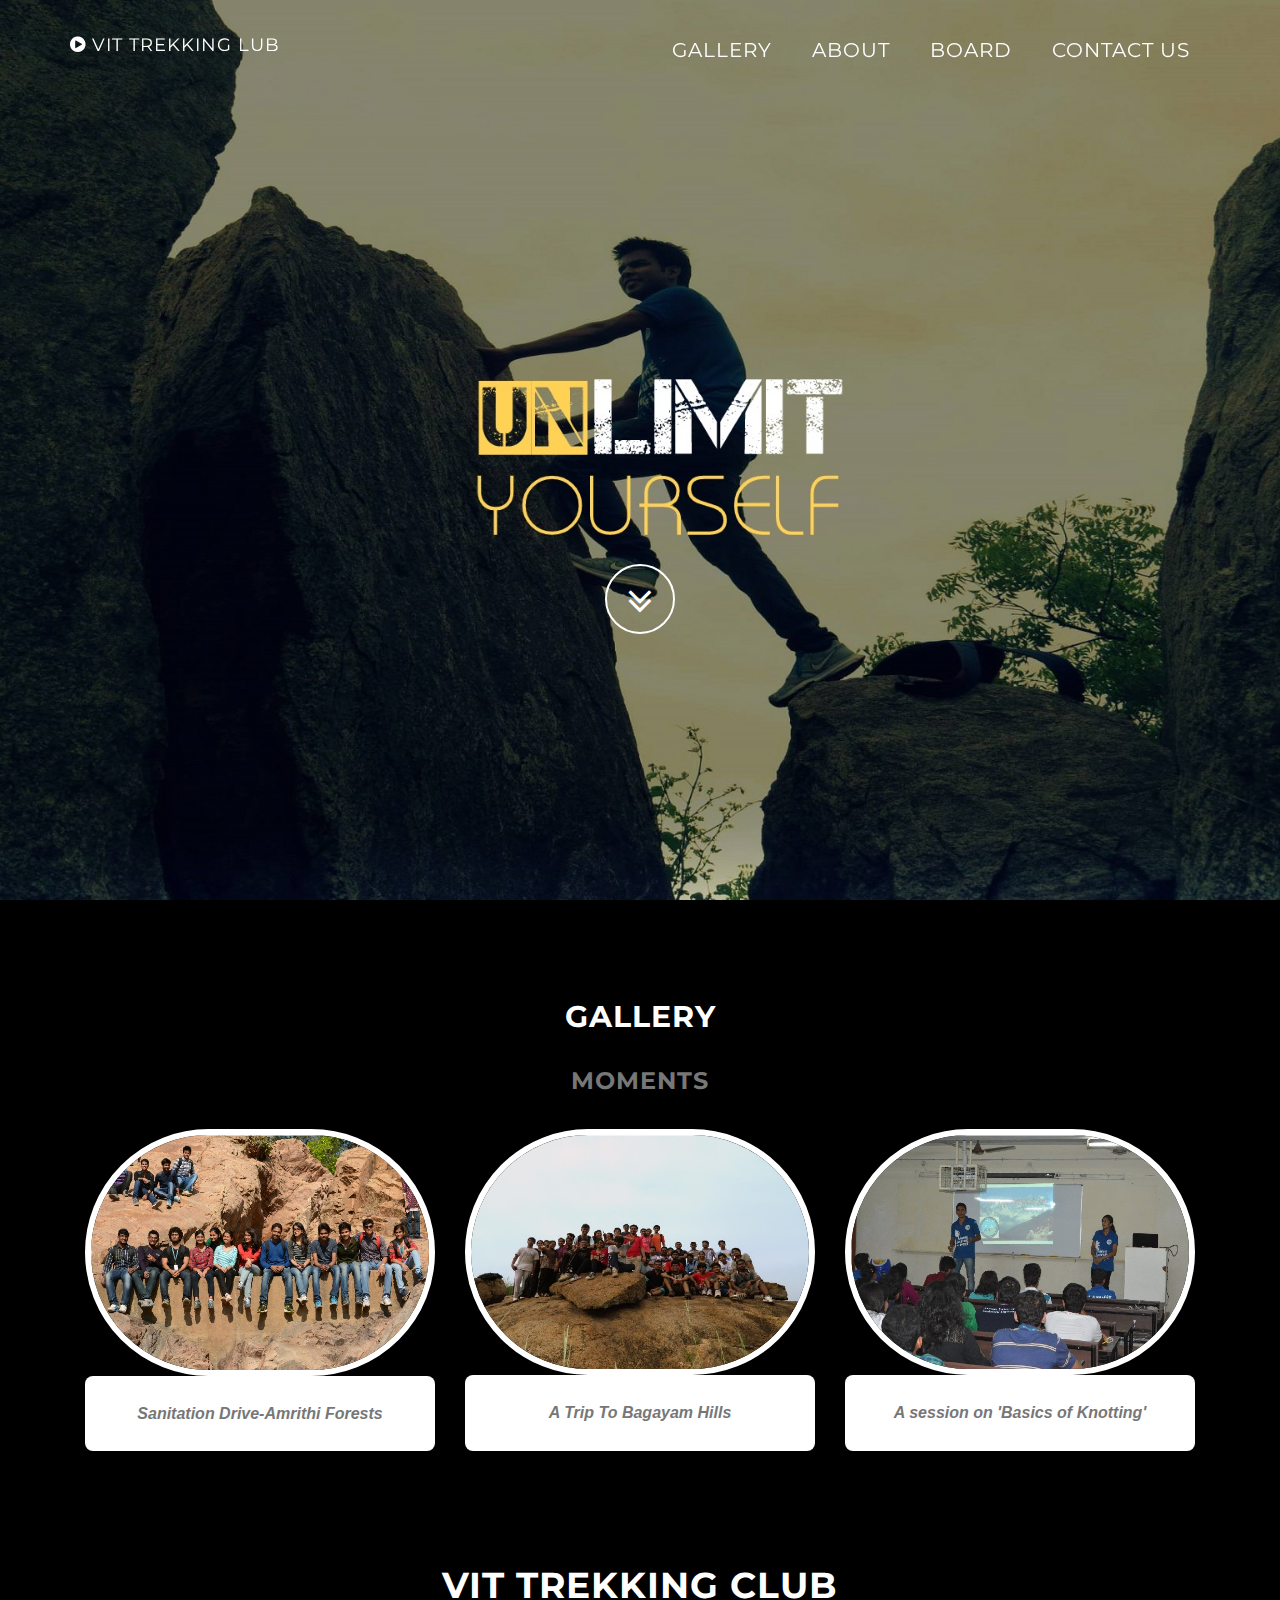
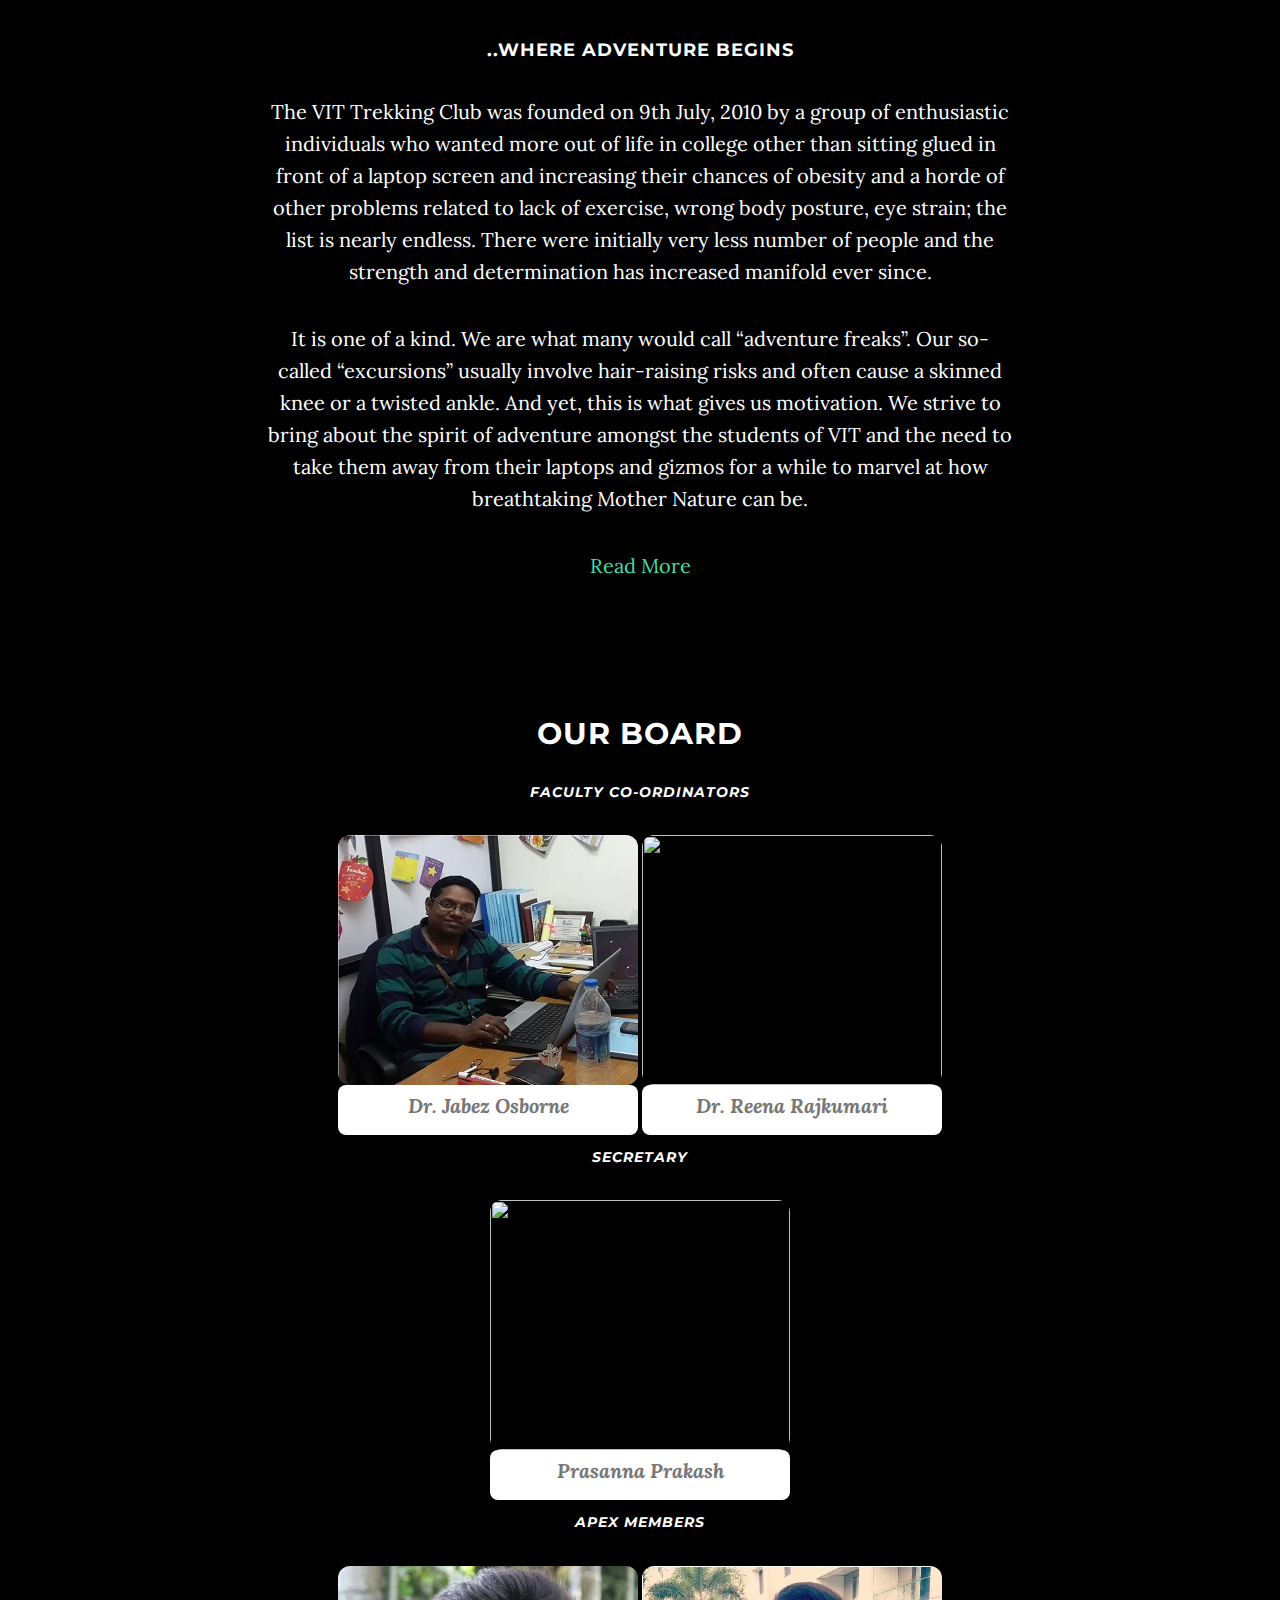
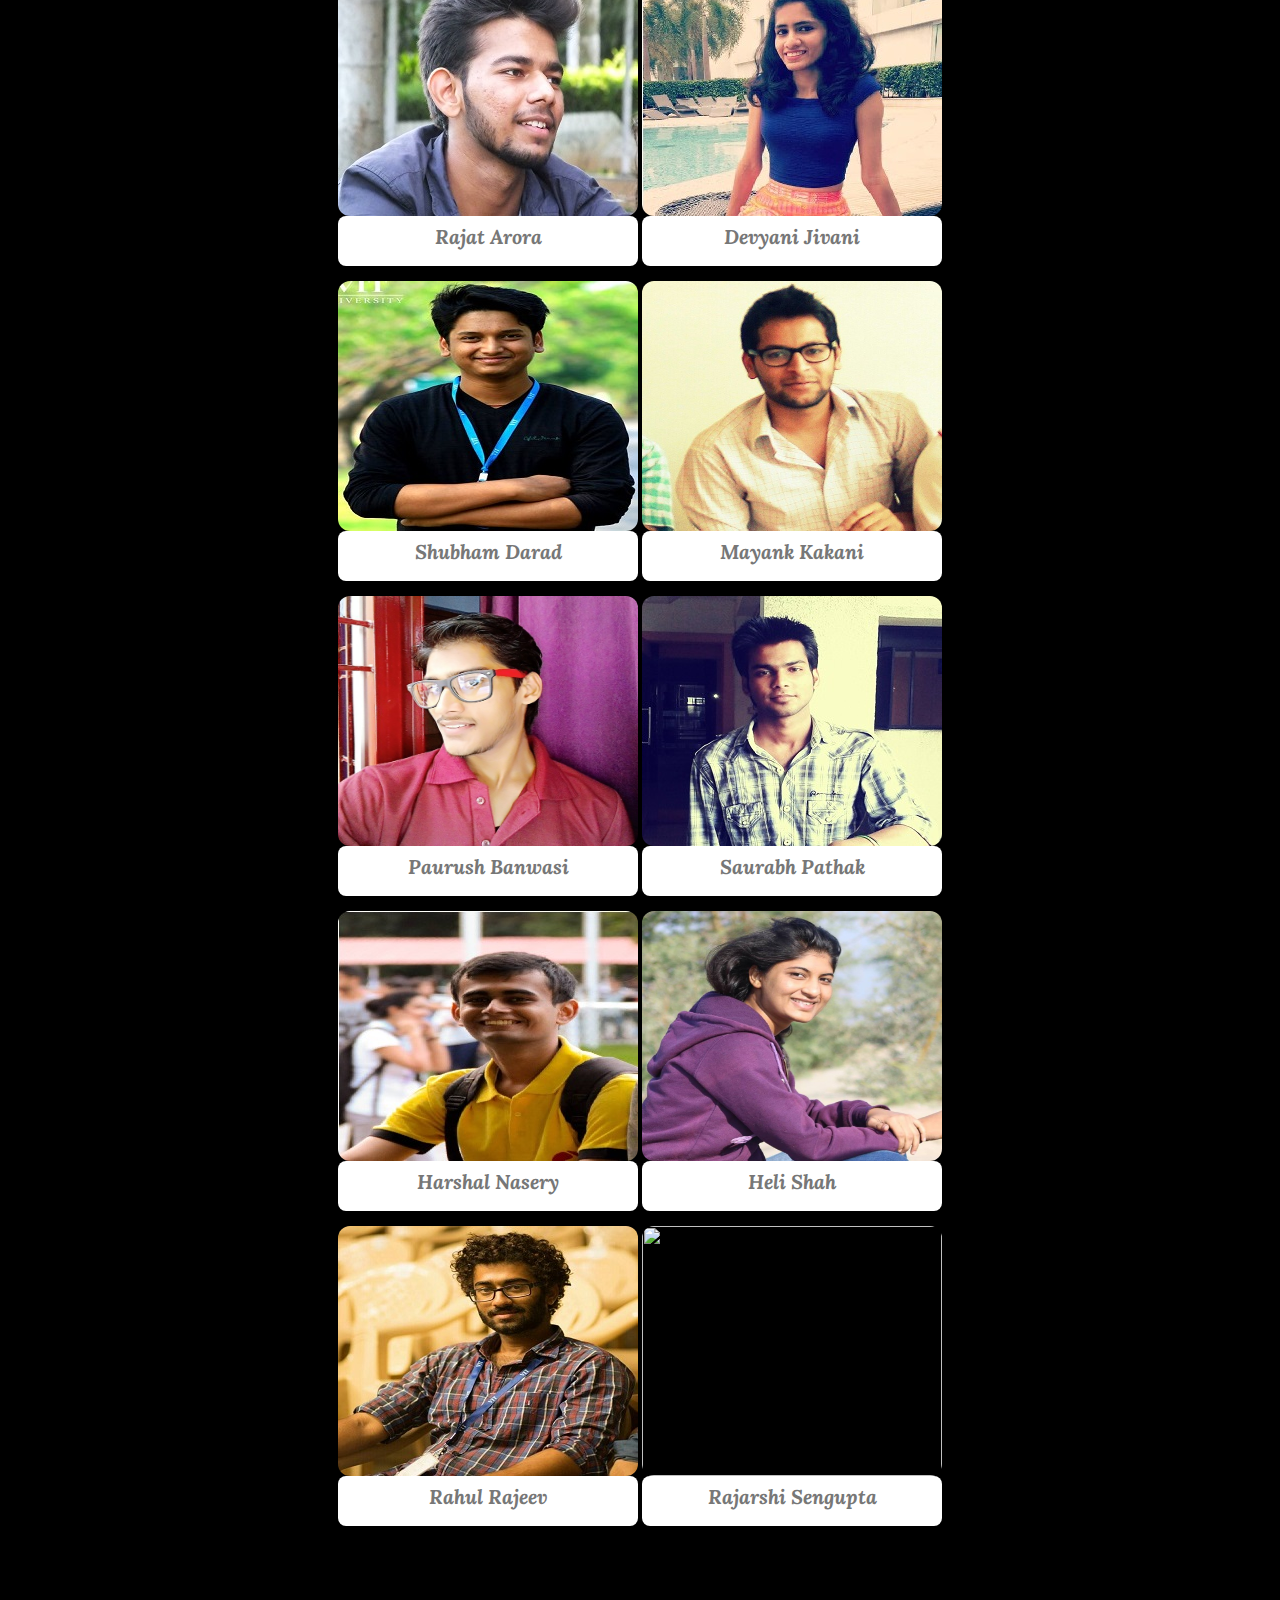
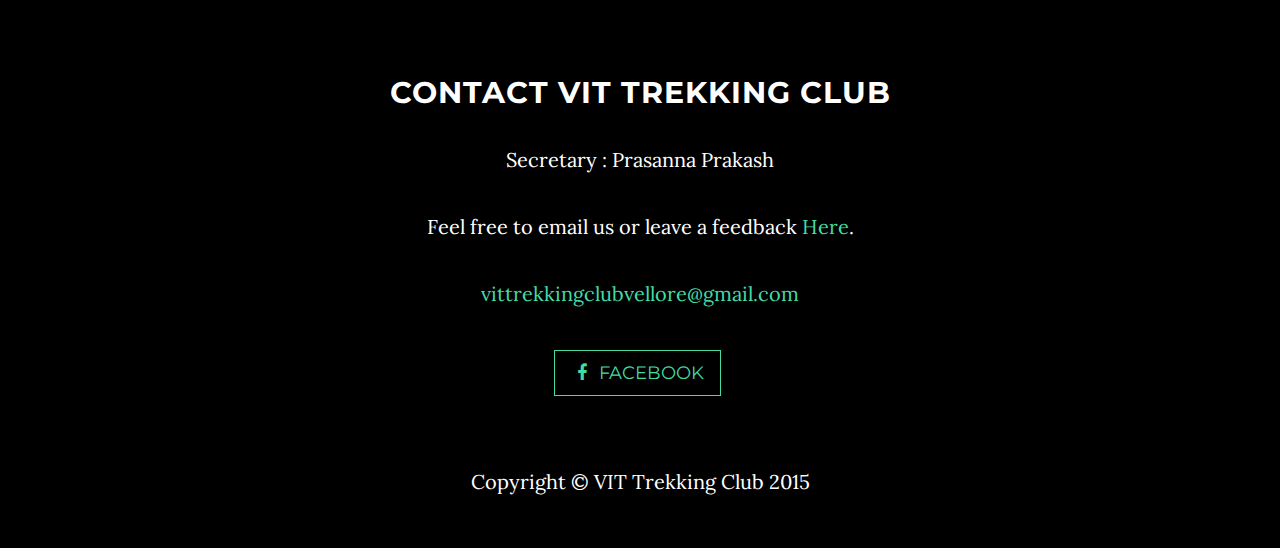
==== commit dbb7a6de: "added thumbs" ====
--- a/index.html
+++ b/index.html
@@ -36,7 +36,7 @@
                                             <i class="fa fa-bars"></i>
                                         </button>
                                         <a class="navbar-brand page-scroll" href="#page-top">
-                                            <i class="fa fa-play-circle"></i>  <span class="light">VIT Trekking Club</span>
+                                            <i class="fa fa-play-circle"></i>  <span class="light">VIT Trekking lub</span>
                                         </a>
                                     </div>
 
@@ -72,7 +72,7 @@
                                     <div class="container">
                                         <div class="row">
                                             <div class="col-md-8 col-md-offset-2">
-                                                <h3>&nbsp;</h3>
+                                                <h3 >&nbsp;</h3>
                                                 <h1 class="brand-heading">&nbsp;</h1>
                                                 <p class="intro-text">&nbsp;</p>
 
@@ -97,7 +97,7 @@
                                         </div>
                                         <div>
                                             <div class="col-md-4 col-sm-6 gallery-item">
-                                                <a href="#galleryModal1" class="gallery-link" data-toggle="modal">
+                                                <a href="sanitation-drive.html" class="gallery-link" target="_blank">
                                                     <div class="gallery-hover">
                                                         <div class="gallery-hover-content">
                                                             <i class="glyphicon glyphicon-fullscreen fa-2x"></i>
@@ -446,6 +446,7 @@
                             <script src="js/jquery.easing.min.js"></script>
                             <script src="js/contact_me.js"></script>
                             <script src="js/jqBootstrapValidation.js"></script>
+                            <script src="js/trek.js"></script>
                             
                             <script>
                                 $('.carousel').carousel({
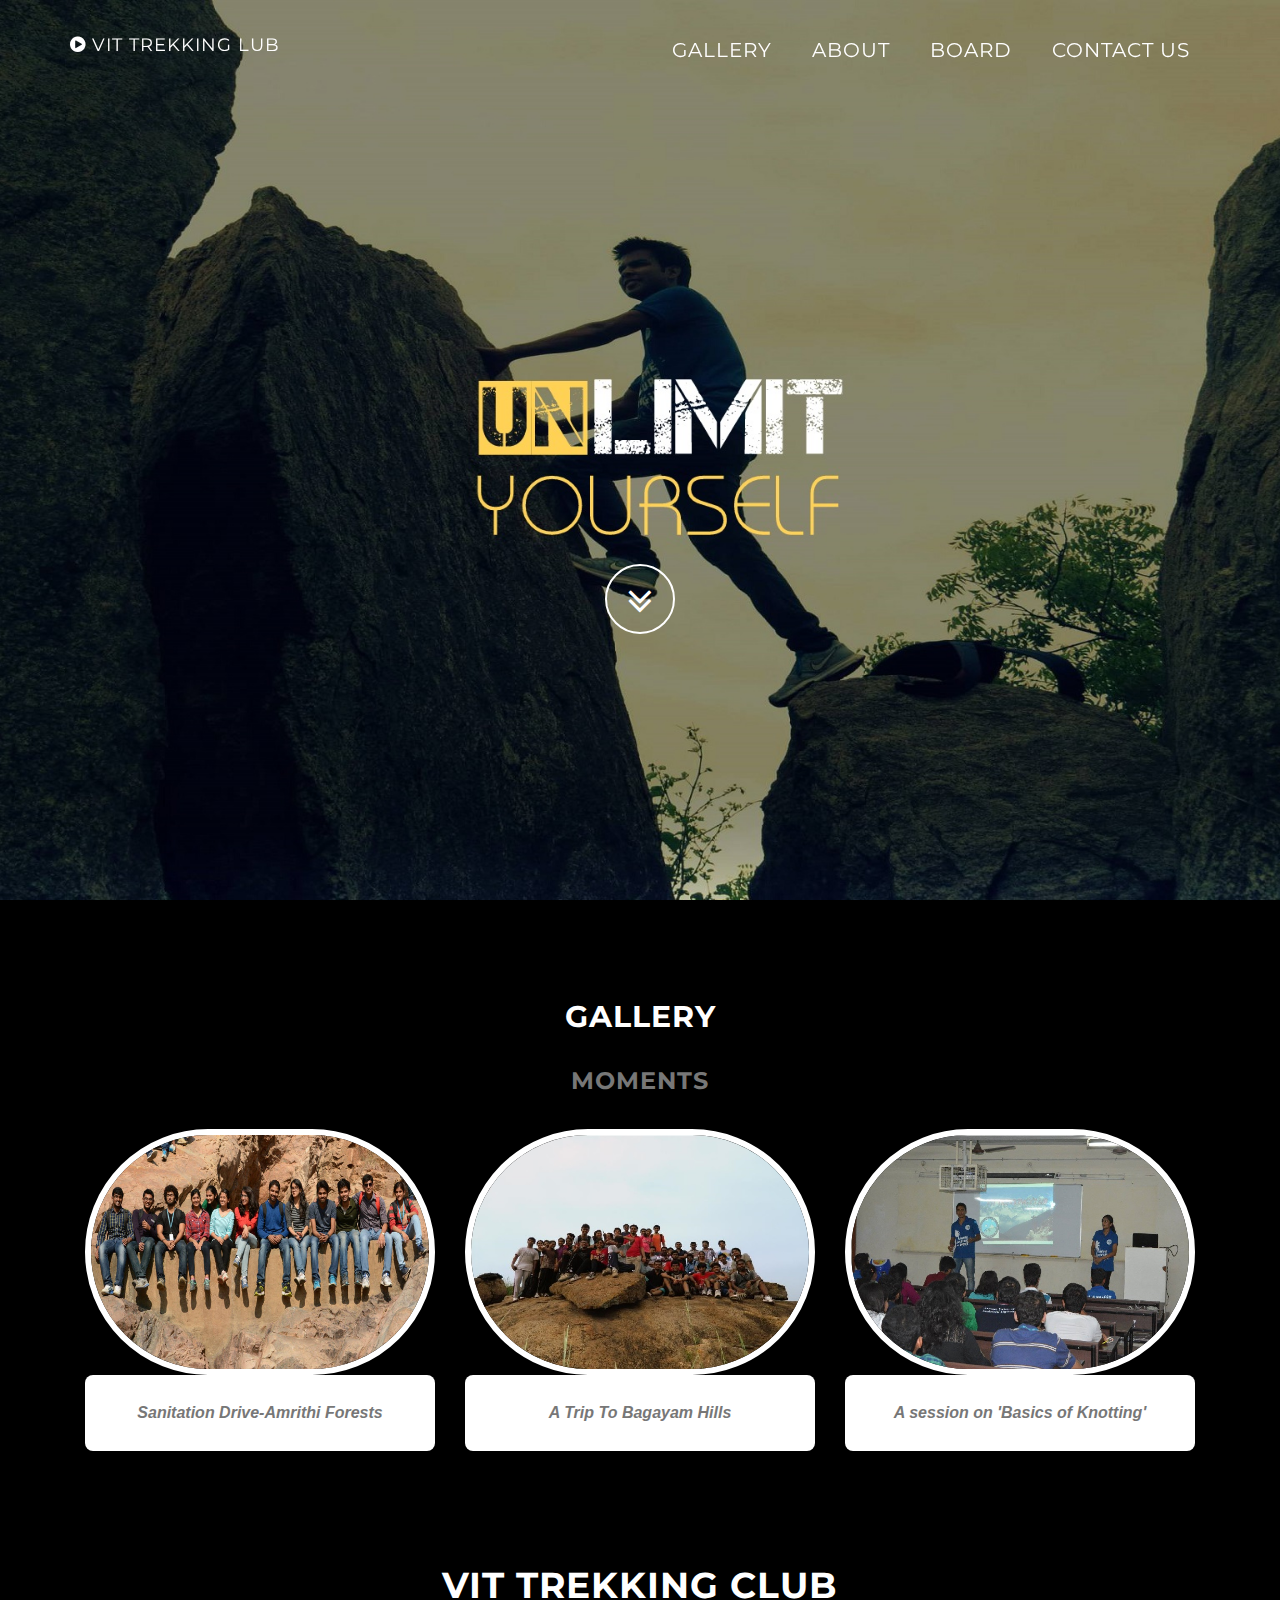
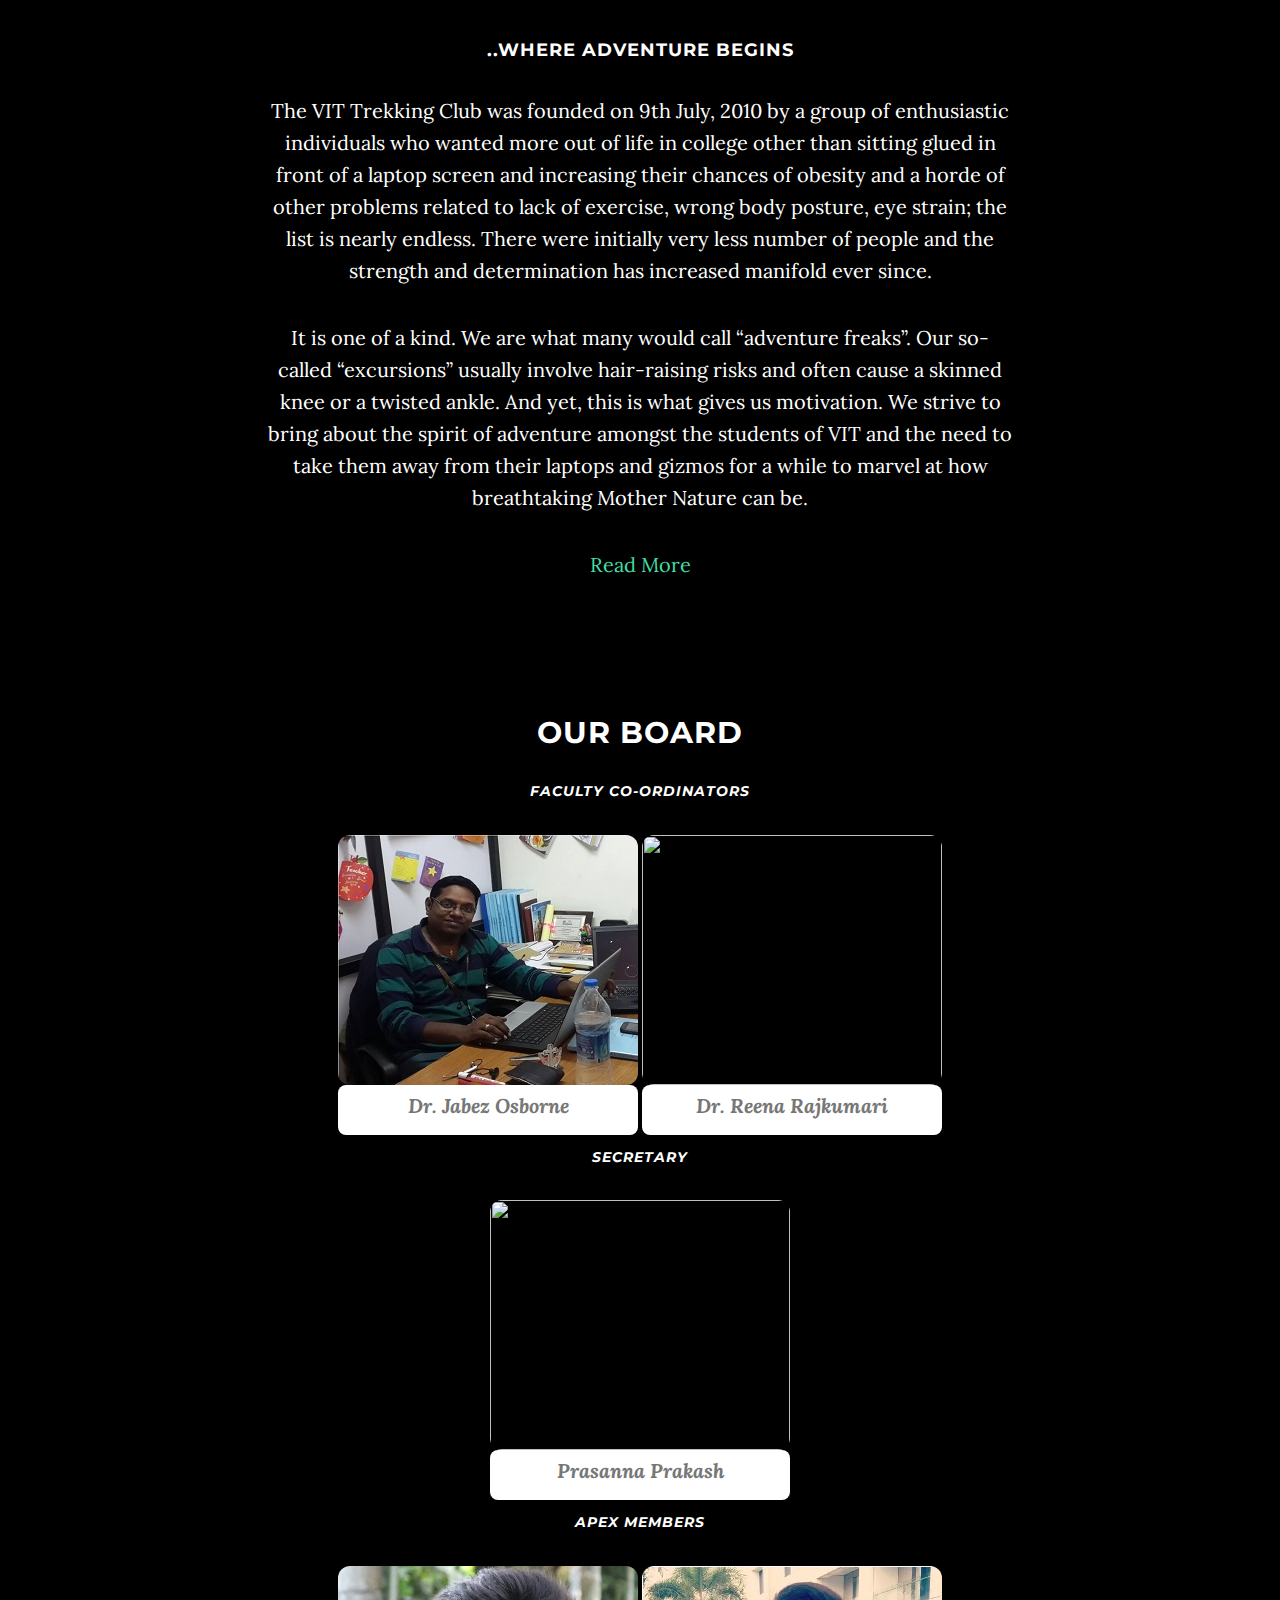
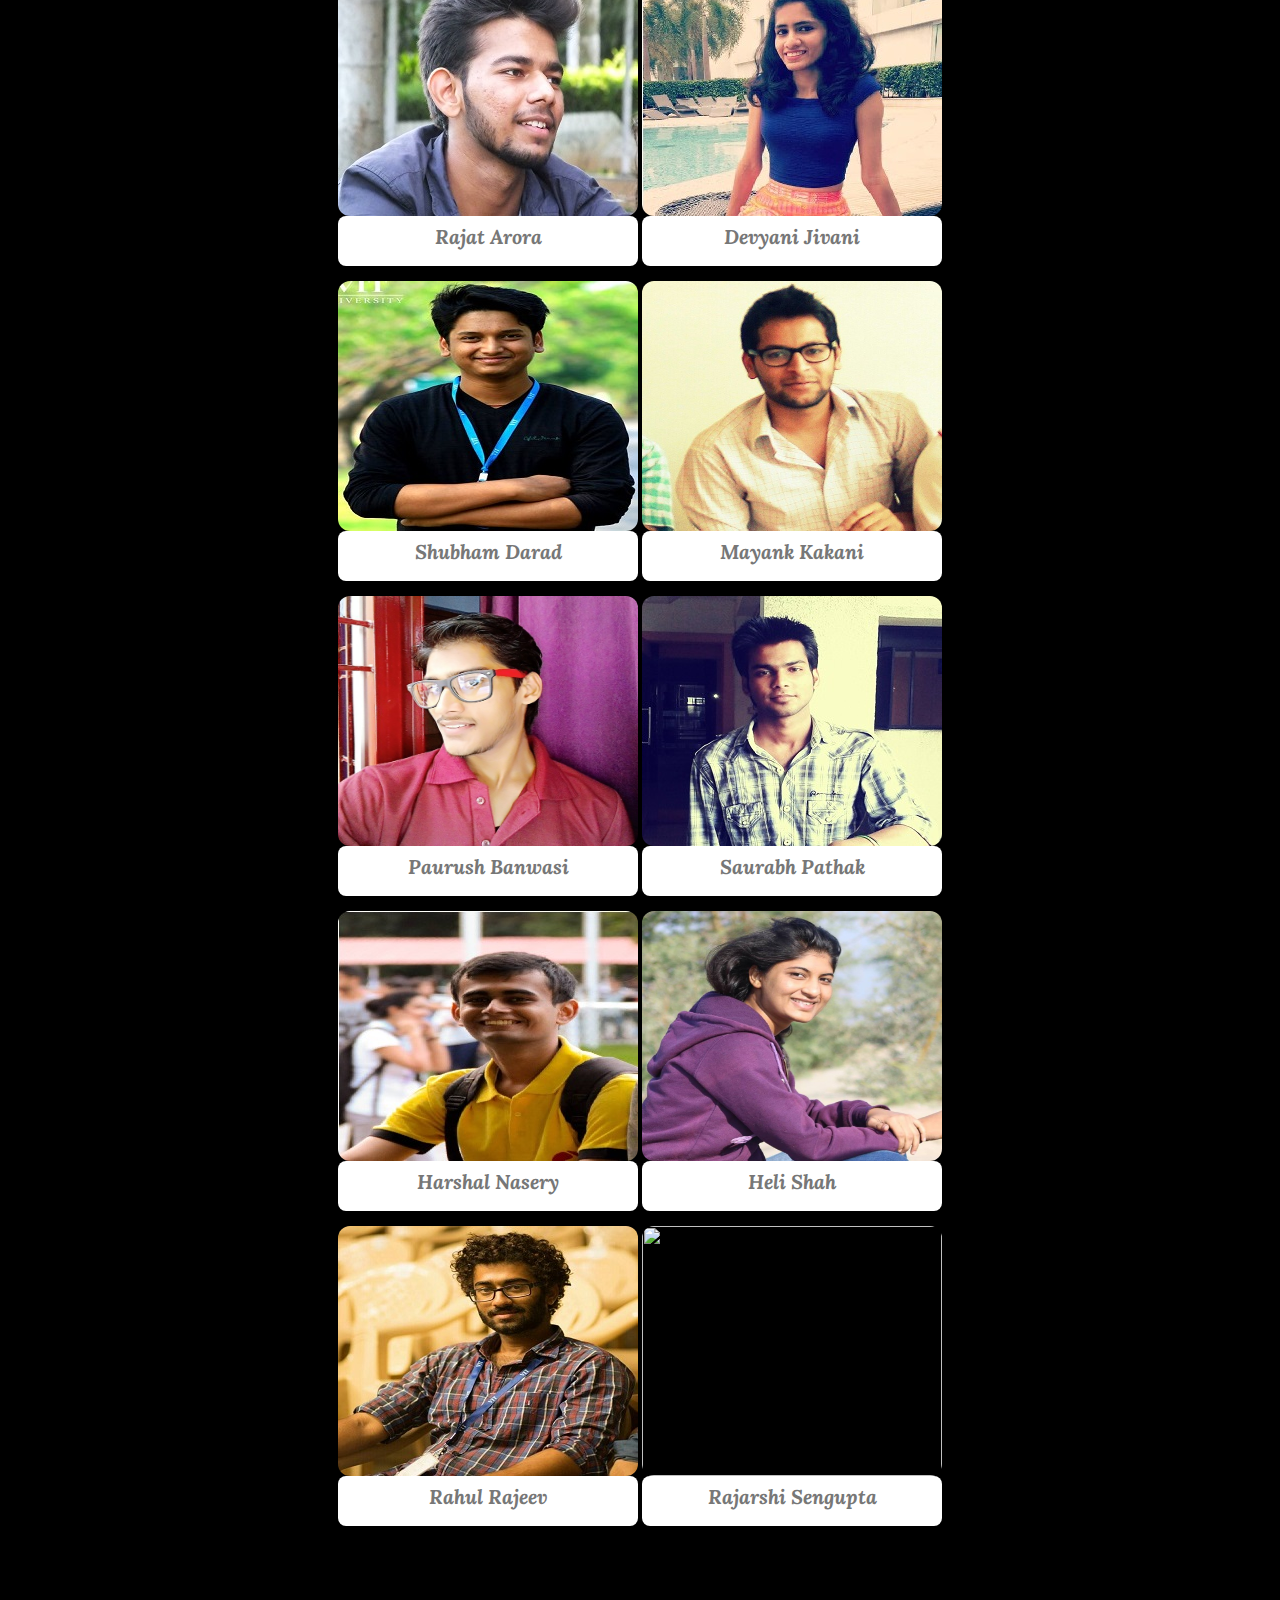
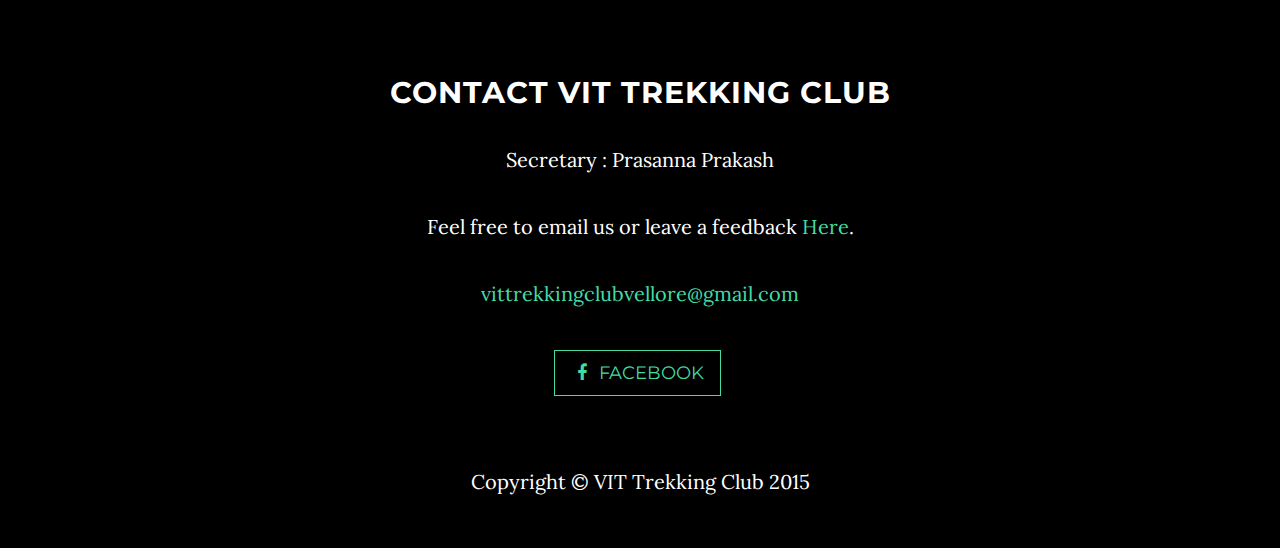
==== commit 10254a1d: "fixed gallery" ====
--- a/index.html
+++ b/index.html
@@ -10,7 +10,7 @@
                             <meta name="author" content="Harshit Vaish">
 
                             <title>VIT Trekking Club</title>
-                            <link rel="shortcut icon" href="/img/trek_icon.jpg">
+                            <link rel="shortcut icon" href="img/trek_icon.jpg">
 
                             <!-- Bootstrap Core CSS -->
                             <link href="css/bootstrap.min.css" rel="stylesheet">
@@ -103,7 +103,7 @@
                                                             <i class="glyphicon glyphicon-fullscreen fa-2x"></i>
                                                         </div>
                                                     </div>
-                                                    <img src="img/gallery/sanitation1.jpg" class="img-responsive img"  alt="">
+                                                    <img src="img/gallery/sanitation_drive.jpg" class="img-responsive img"  alt="">
                                                 </a>
                                                 <div class="gallery-caption">
                                                     <p class="text-muted"><strong>Sanitation Drive-Amrithi Forests</strong></p>
@@ -116,7 +116,7 @@
                                                             <i class="glyphicon glyphicon-fullscreen fa-2x"></i>
                                                         </div>
                                                     </div>
-                                                    <img src="img/gallery/bhagayam1.jpg" class="img-responsive img" alt="">
+                                                    <img src="img/gallery/bhagayam.jpg" class="img-responsive img" alt="">
                                                 </a>
                                                 <div class="gallery-caption">
                                                     <p class="text-muted"><strong>A Trip To Bagayam Hills</strong></p>
@@ -129,7 +129,7 @@
                                                             <i class="glyphicon glyphicon-fullscreen fa-2x"></i>
                                                         </div>
                                                     </div>
-                                                    <img src="img/gallery/bok1.jpg" class="img-responsive img" alt="">
+                                                    <img src="img/gallery/basics_of_knotting.jpg" class="img-responsive img" alt="">
                                                 </a>
                                                 <div class="gallery-caption">
                                                     <p class="text-muted"><strong>A session on 'Basics of Knotting'</strong></p>
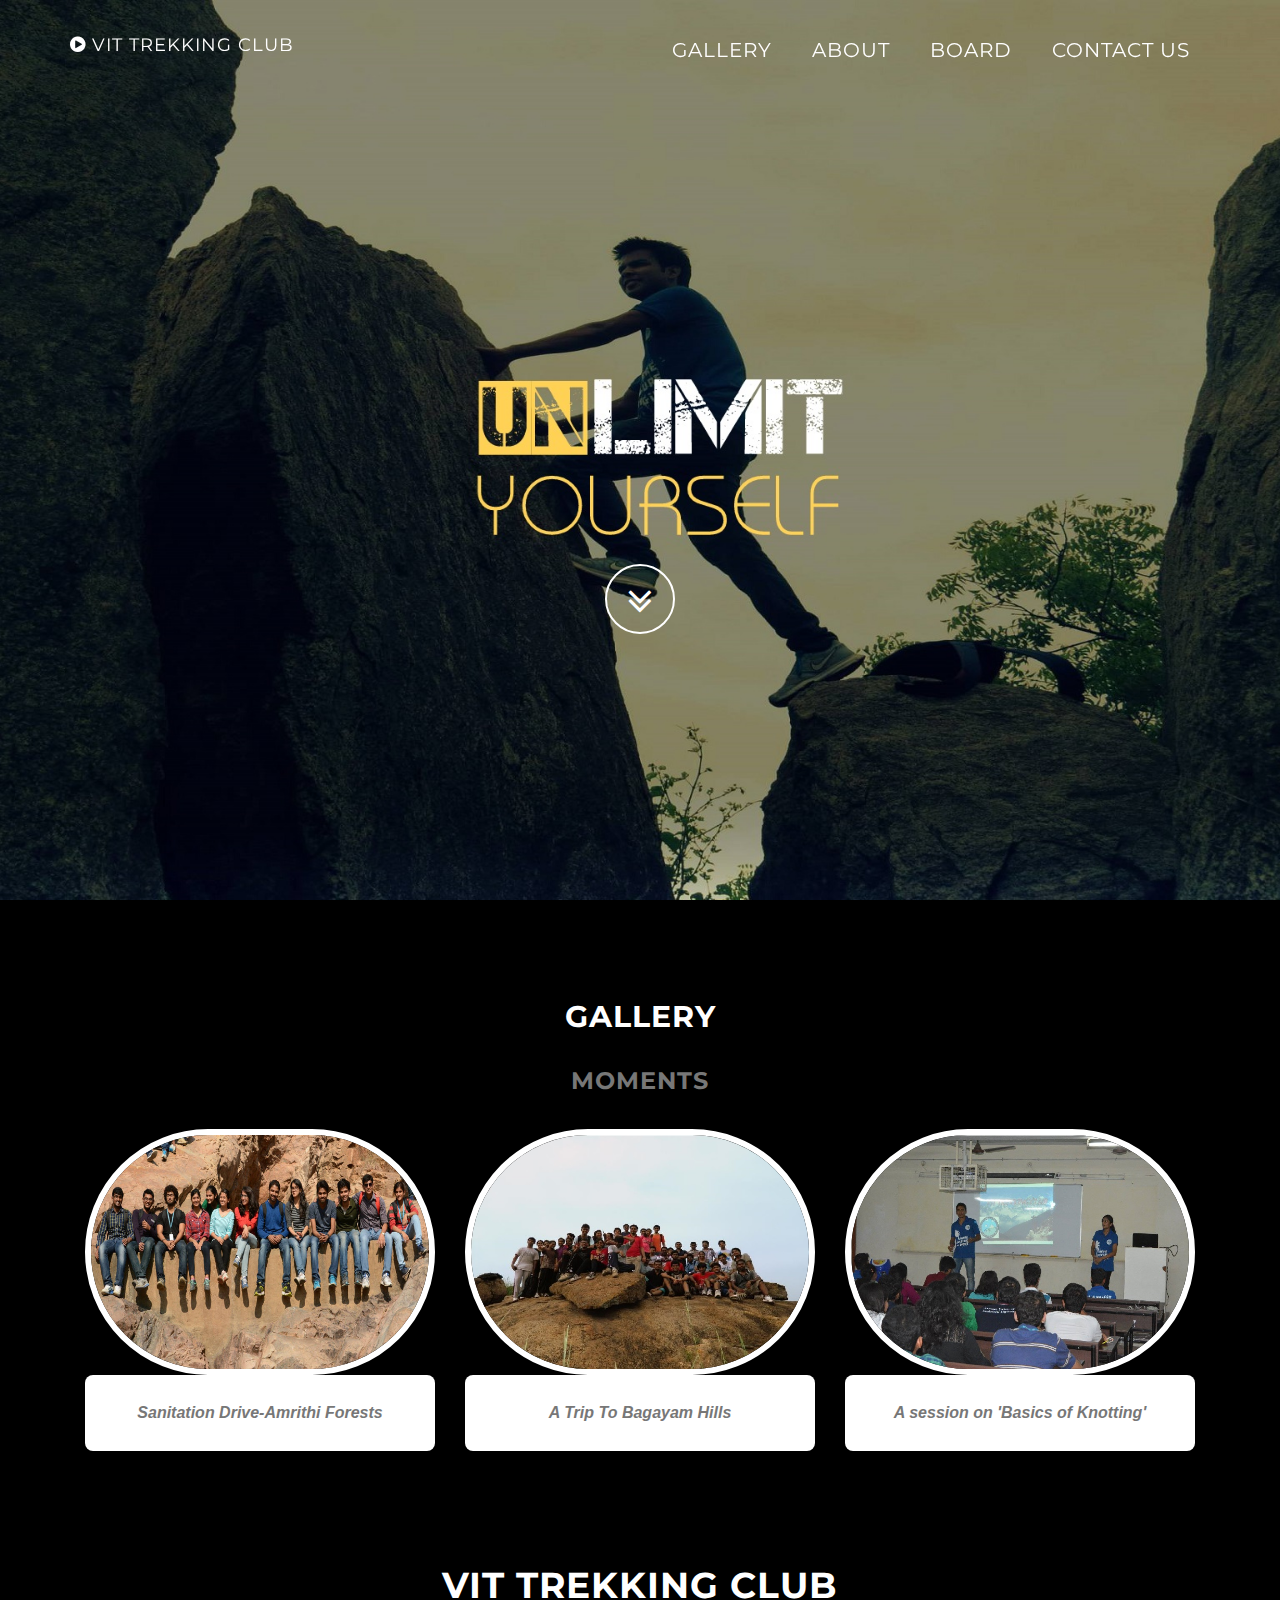
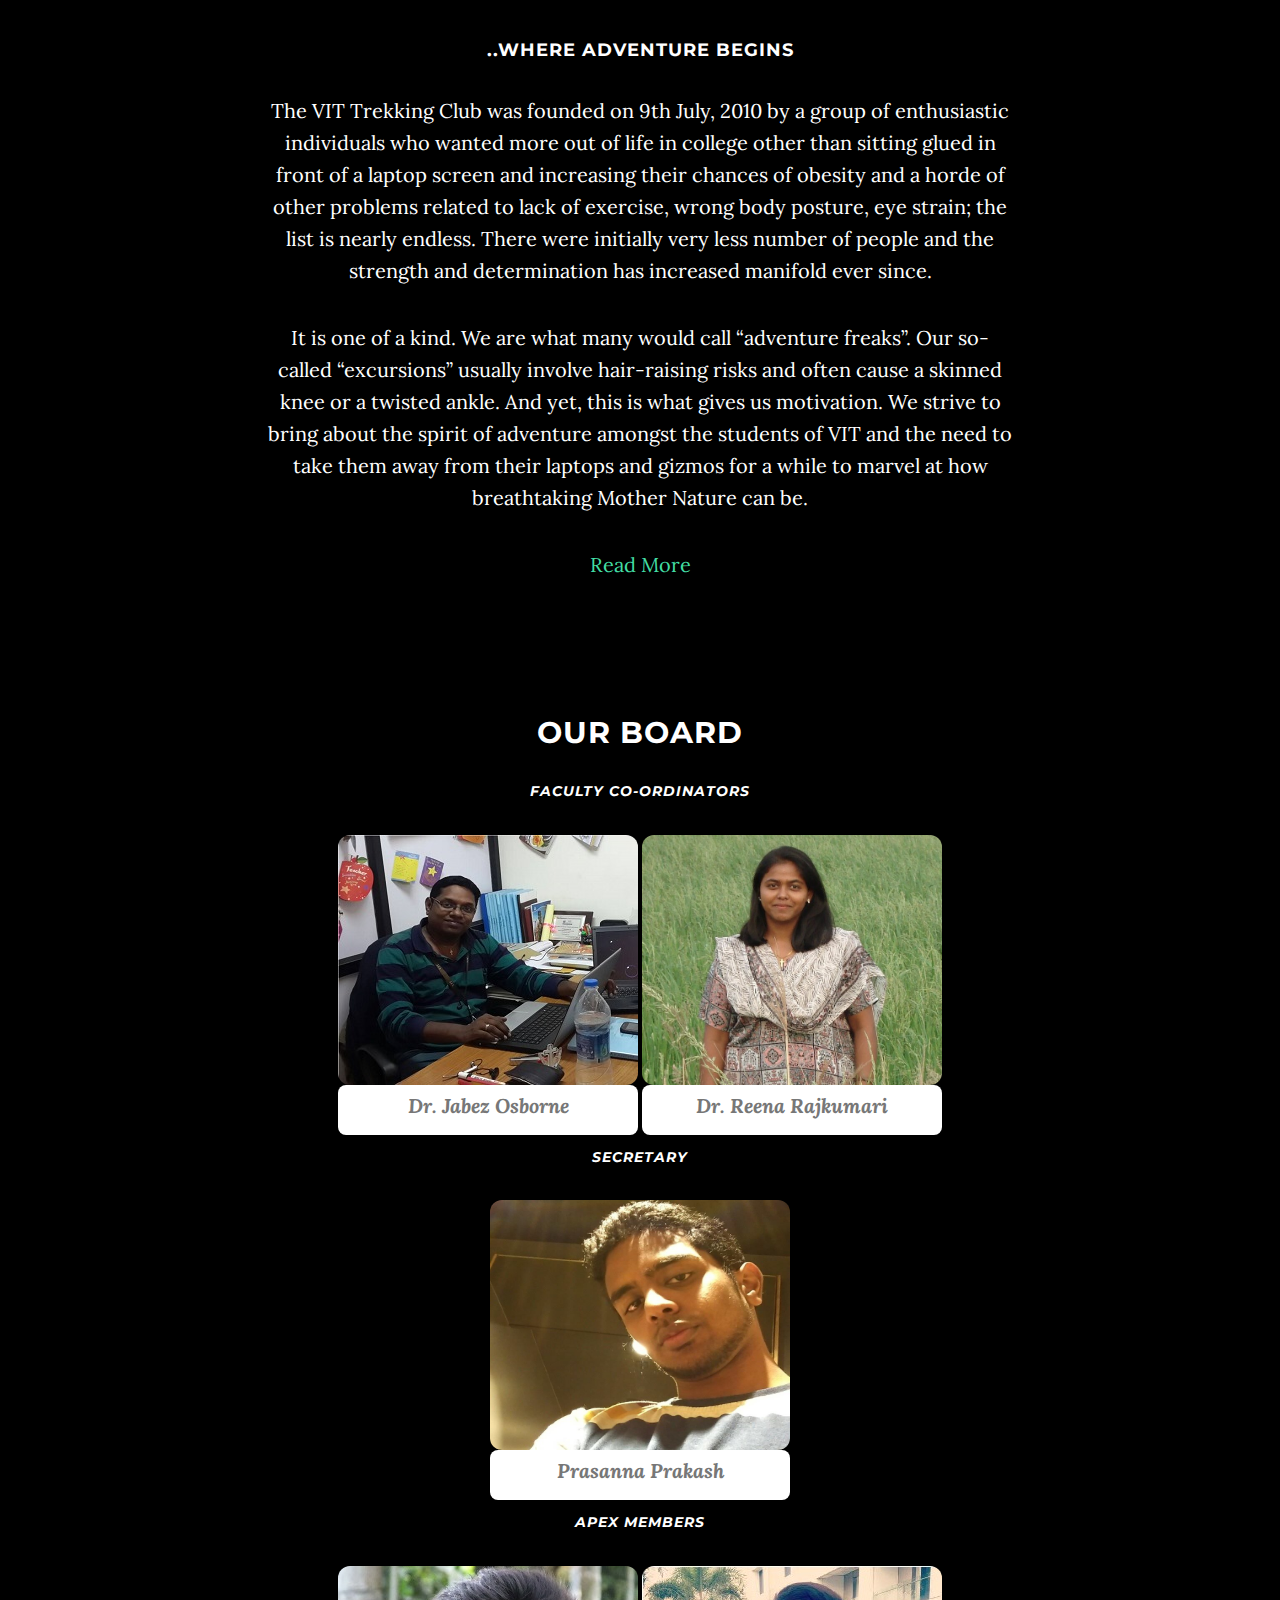
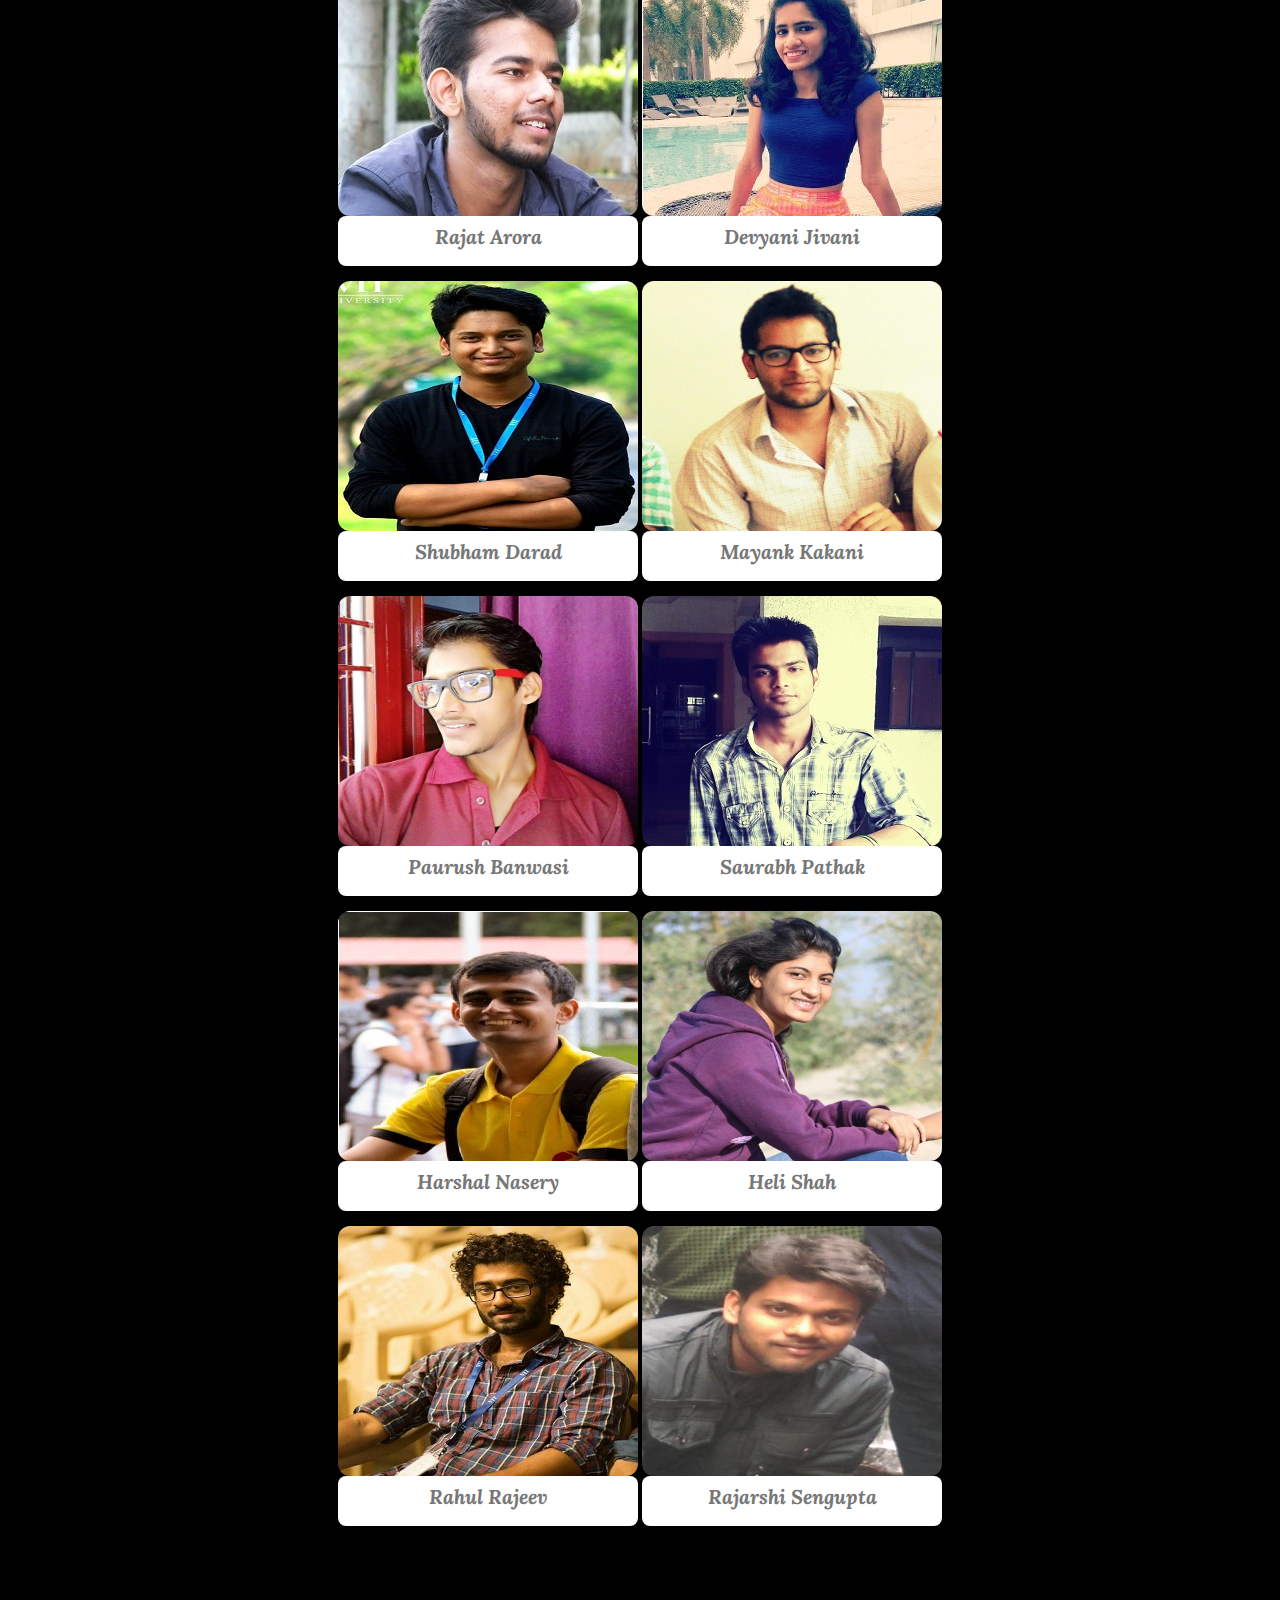
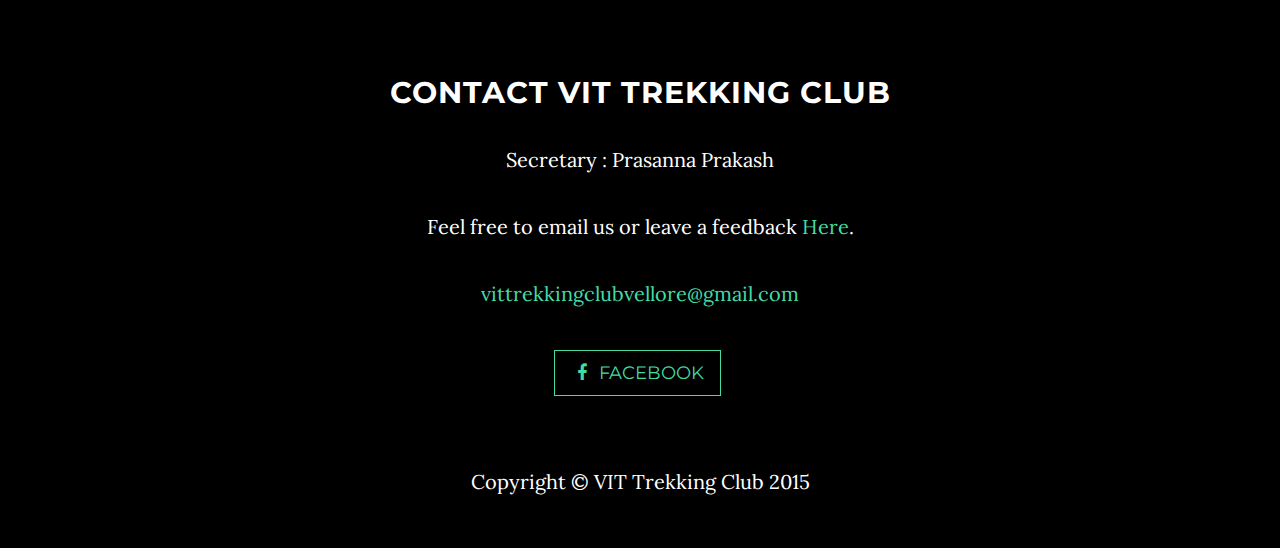
==== commit 686b49e4: "added prasanna's pic" ====
--- a/index.html
+++ b/index.html
@@ -36,7 +36,7 @@
                                             <i class="fa fa-bars"></i>
                                         </button>
                                         <a class="navbar-brand page-scroll" href="#page-top">
-                                            <i class="fa fa-play-circle"></i>  <span class="light">VIT Trekking lub</span>
+                                            <i class="fa fa-play-circle"></i>  <span class="light">VIT Trekking Club</span>
                                         </a>
                                     </div>
 
@@ -174,7 +174,7 @@
                                         </div>
                                         <h5><em>Secretary</em></h5>
                                         <div class="board">
-                                        <img class="board_img" src="./img/Board/reena_rajkumari.jpg" alt="">
+                                        <img class="board_img" src="./img/Board/prasanna_prakash.jpg" alt="">
                                             <div class="bhead">
                                                 <p><em><strong>Prasanna Prakash</strong></em></p>
                                             </div>
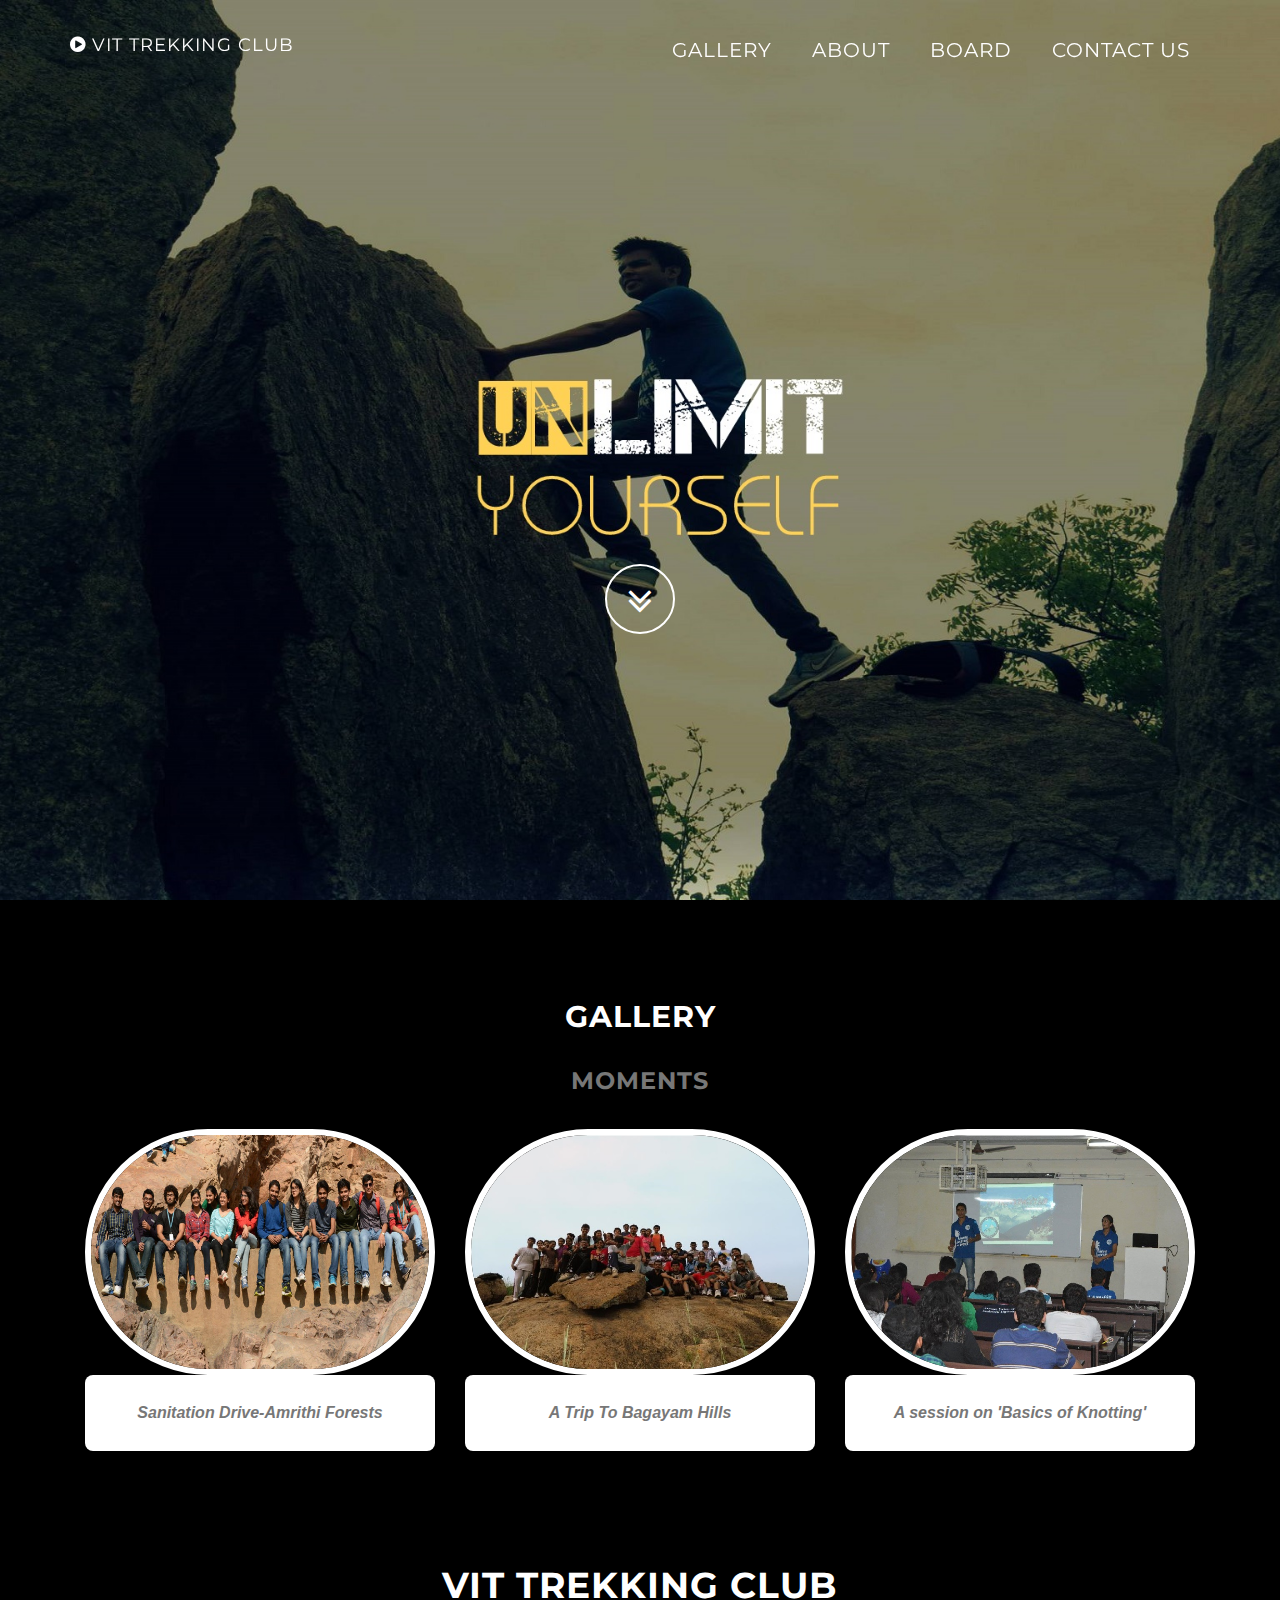
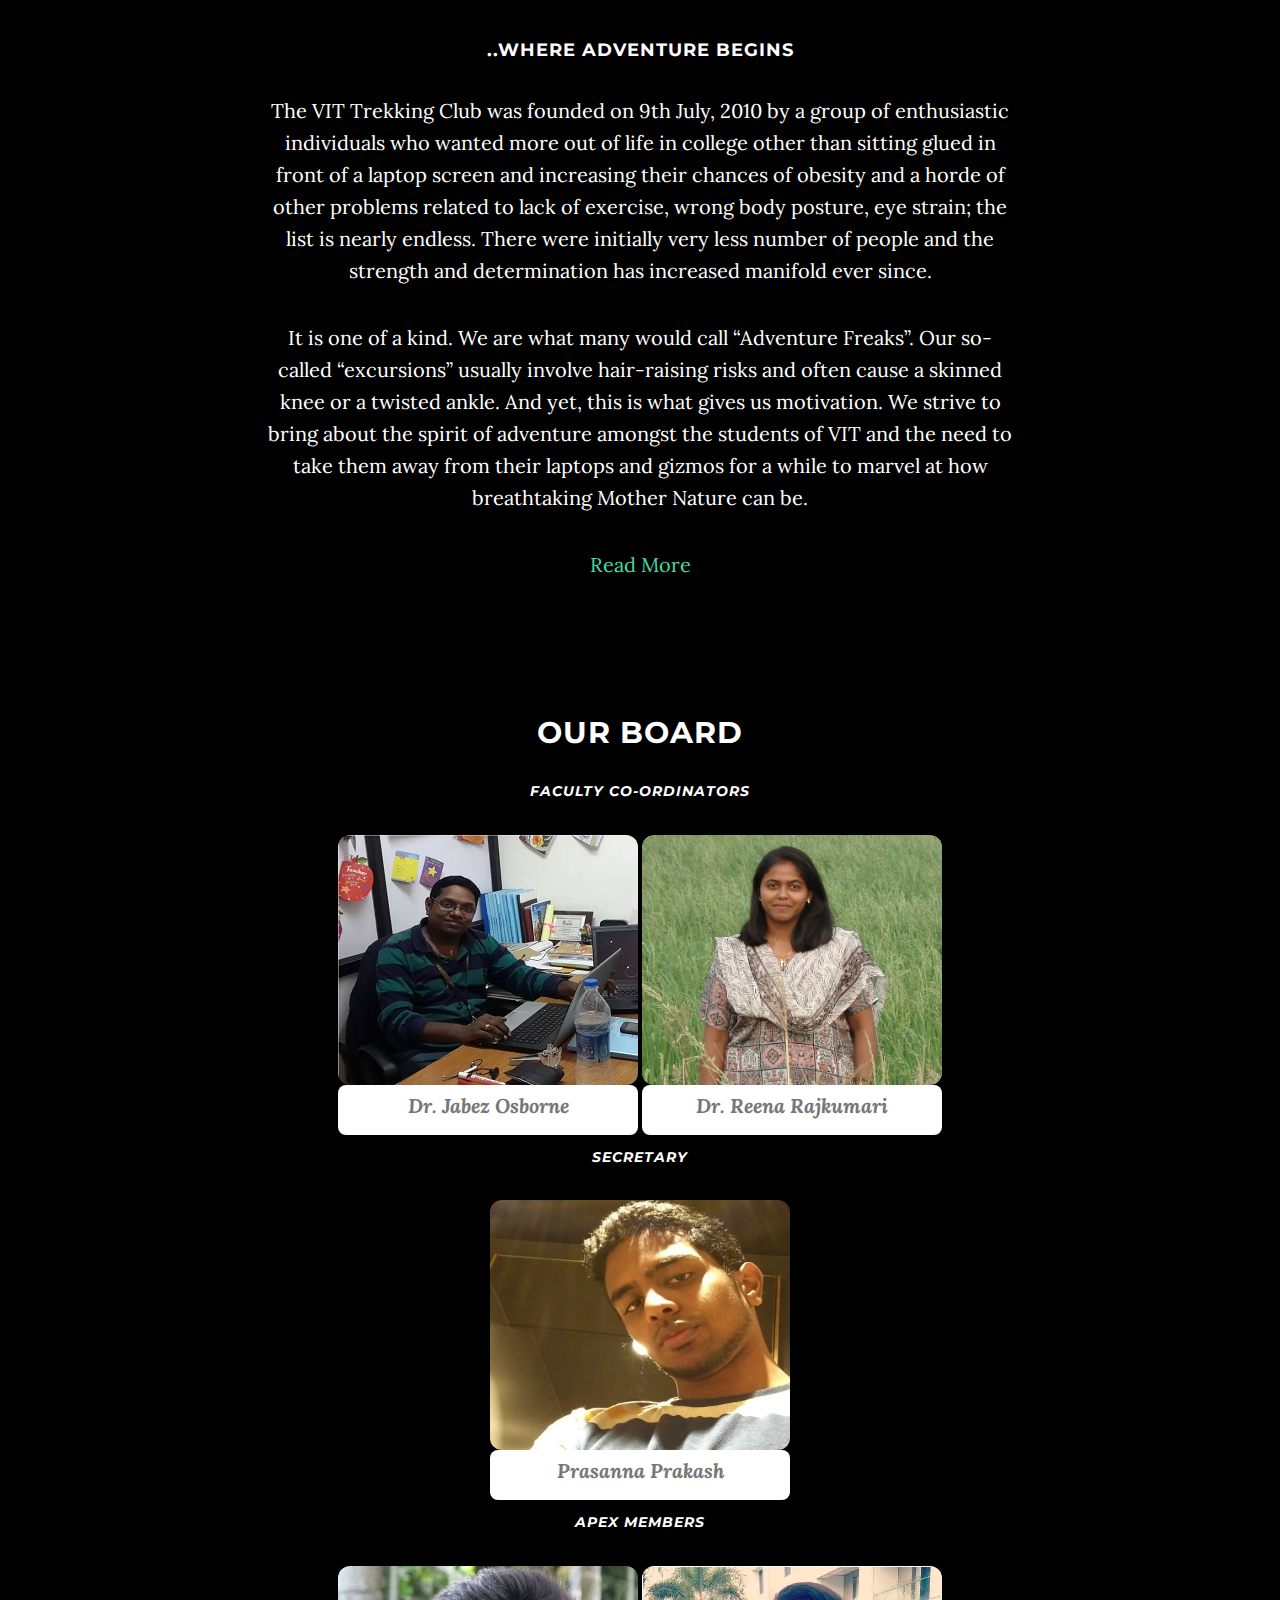
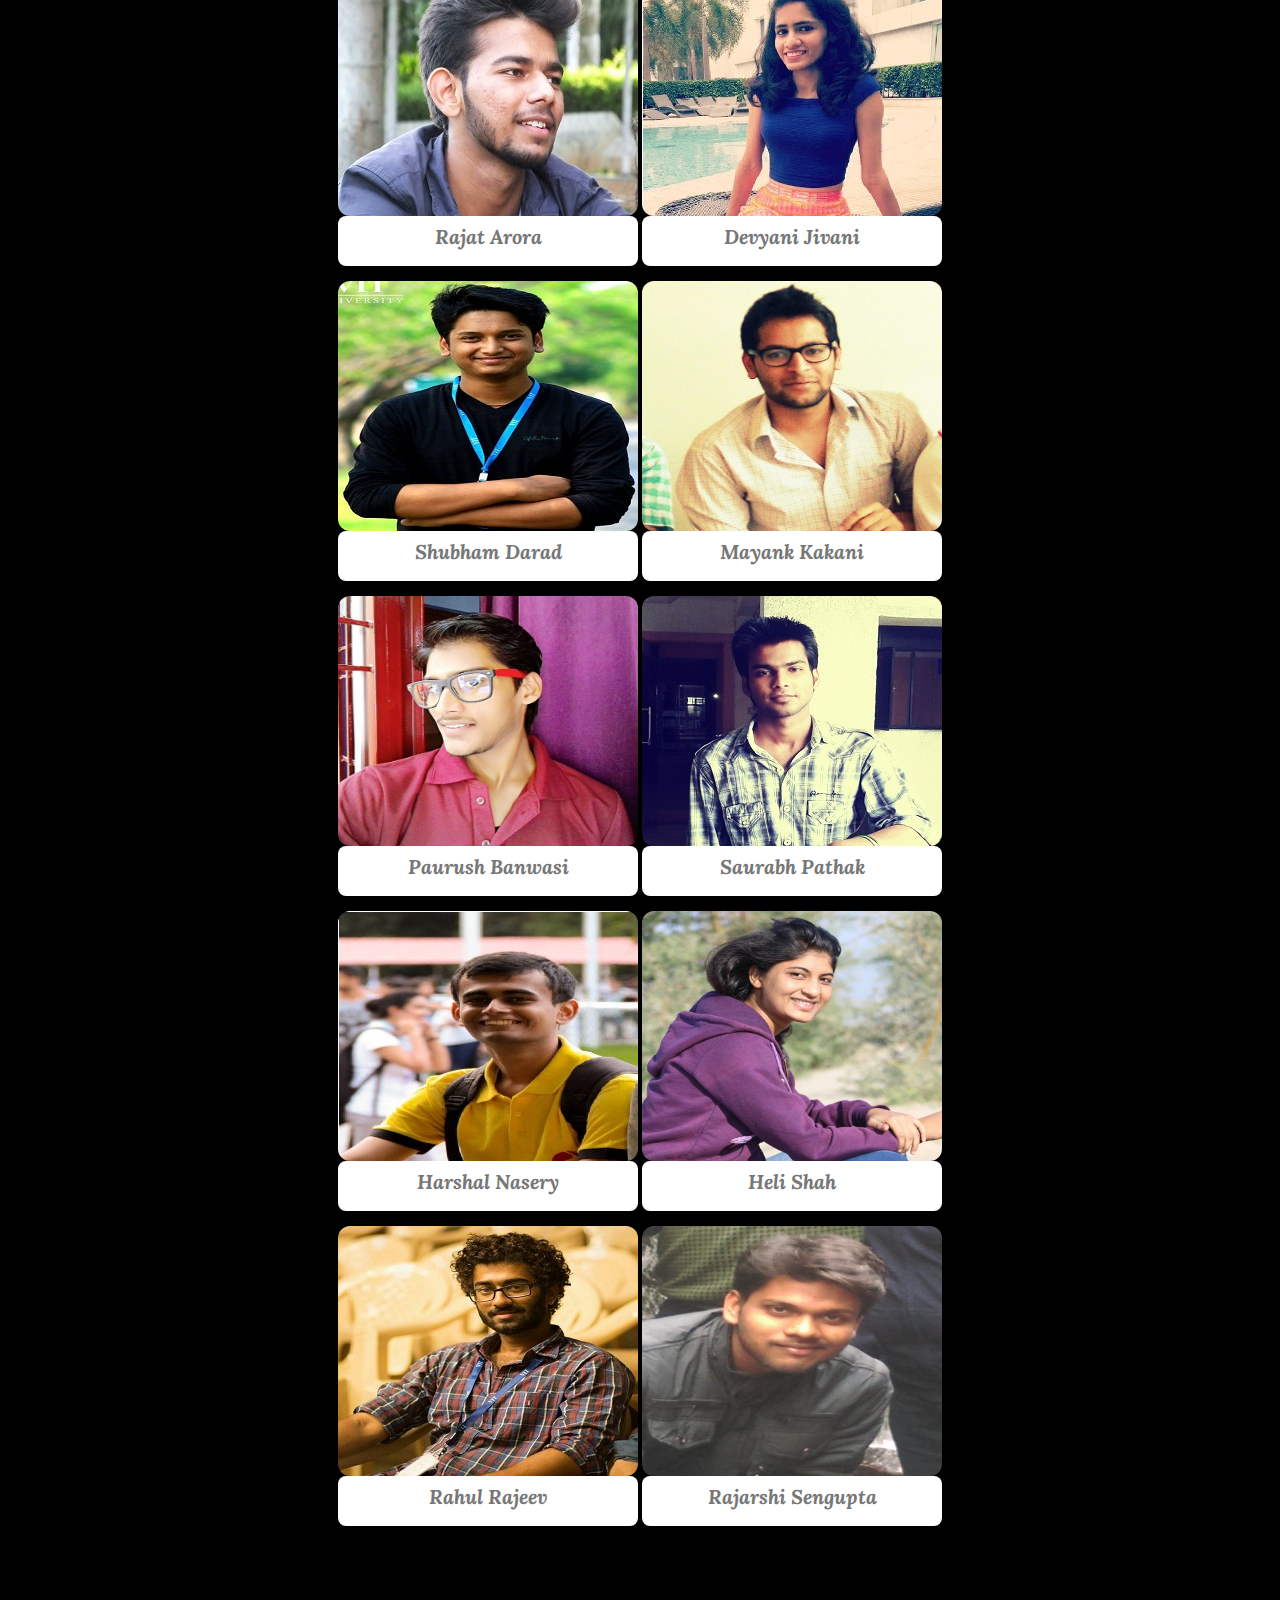
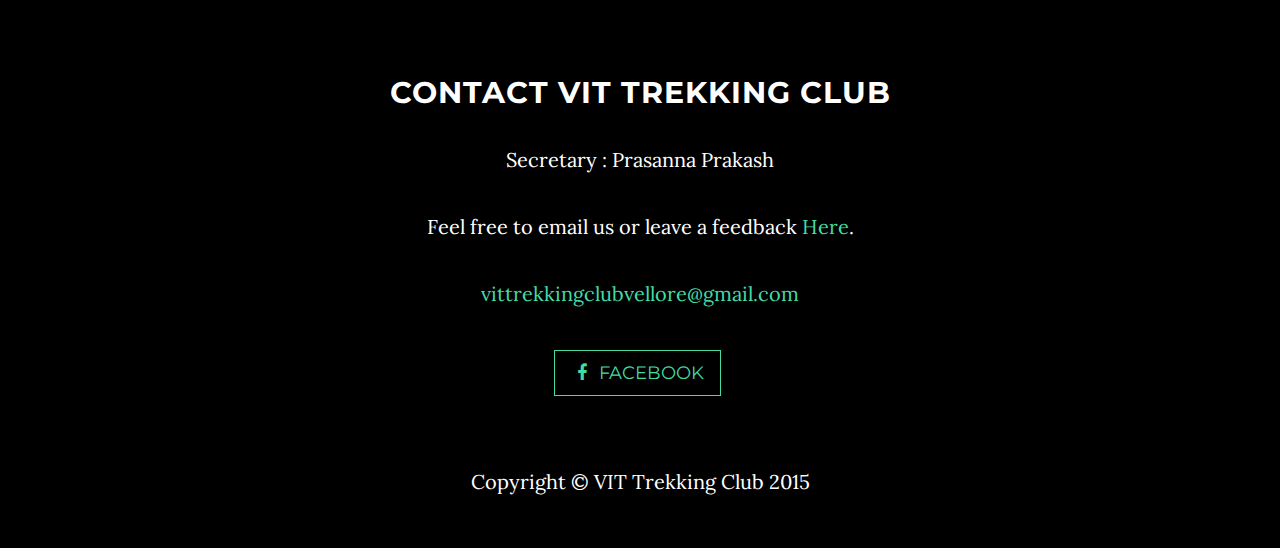
==== commit df9f542f: "finished gallery" ====
--- a/index.html
+++ b/index.html
@@ -97,7 +97,7 @@
                                         </div>
                                         <div>
                                             <div class="col-md-4 col-sm-6 gallery-item">
-                                                <a href="sanitation-drive.html" class="gallery-link" target="_blank">
+                                                <a href="Gallery/sanitation-drive.html" class="gallery-link" target="_blank">
                                                     <div class="gallery-hover">
                                                         <div class="gallery-hover-content">
                                                             <i class="glyphicon glyphicon-fullscreen fa-2x"></i>
@@ -110,7 +110,7 @@
                                                 </div>
                                             </div>
                                             <div class="col-md-4 col-sm-6 gallery-item">
-                                                <a href="#galleryModal2" class="gallery-link" data-toggle="modal">
+                                                <a href="Gallery/bagayam.html" class="gallery-link" data-toggle="modal" target="_blank">
                                                     <div class="gallery-hover">
                                                         <div class="gallery-hover-content">
                                                             <i class="glyphicon glyphicon-fullscreen fa-2x"></i>
@@ -123,7 +123,7 @@
                                                 </div>
                                             </div>
                                             <div class="col-md-4 col-sm-6 gallery-item">
-                                                <a href="#galleryModal3" class="gallery-link" data-toggle="modal">
+                                                <a href="Gallery/basics_of_knotting.html" class="gallery-link" data-toggle="modal" target="_blank">
                                                     <div class="gallery-hover">
                                                         <div class="gallery-hover-content">
                                                             <i class="glyphicon glyphicon-fullscreen fa-2x"></i>
@@ -146,7 +146,7 @@
                                     <div class="col-lg-8 col-lg-offset-2">
                                         <h1>VIT Trekking Club</h1><h4>..where Adventure Begins</h4>
                                         <p>The VIT Trekking Club was founded on 9th July, 2010 by a group of enthusiastic individuals who wanted more out of life in college other than sitting glued in front of a laptop screen and increasing their chances of obesity and a horde of other problems related to lack of exercise, wrong body posture, eye strain; the list is nearly endless. There were initially very less number of people and the strength and determination has increased manifold ever since.</p>
-                                        <p>It is one of a kind. We are what many would call “adventure freaks”. Our so-called “excursions” usually involve hair-raising risks and often cause a skinned knee or a twisted ankle. And yet, this is what gives us motivation. We strive to bring about the spirit of adventure amongst the students of VIT and the need to take them away from their laptops and gizmos for a while to marvel at how breathtaking Mother Nature can be.</p>
+                                        <p>It is one of a kind. We are what many would call “Adventure Freaks”. Our so-called “excursions” usually involve hair-raising risks and often cause a skinned knee or a twisted ankle. And yet, this is what gives us motivation. We strive to bring about the spirit of adventure amongst the students of VIT and the need to take them away from their laptops and gizmos for a while to marvel at how breathtaking Mother Nature can be.</p>
                                         <p class="text-center"><a href="about.html">Read More</a></p>
                                         
                                     </div>
